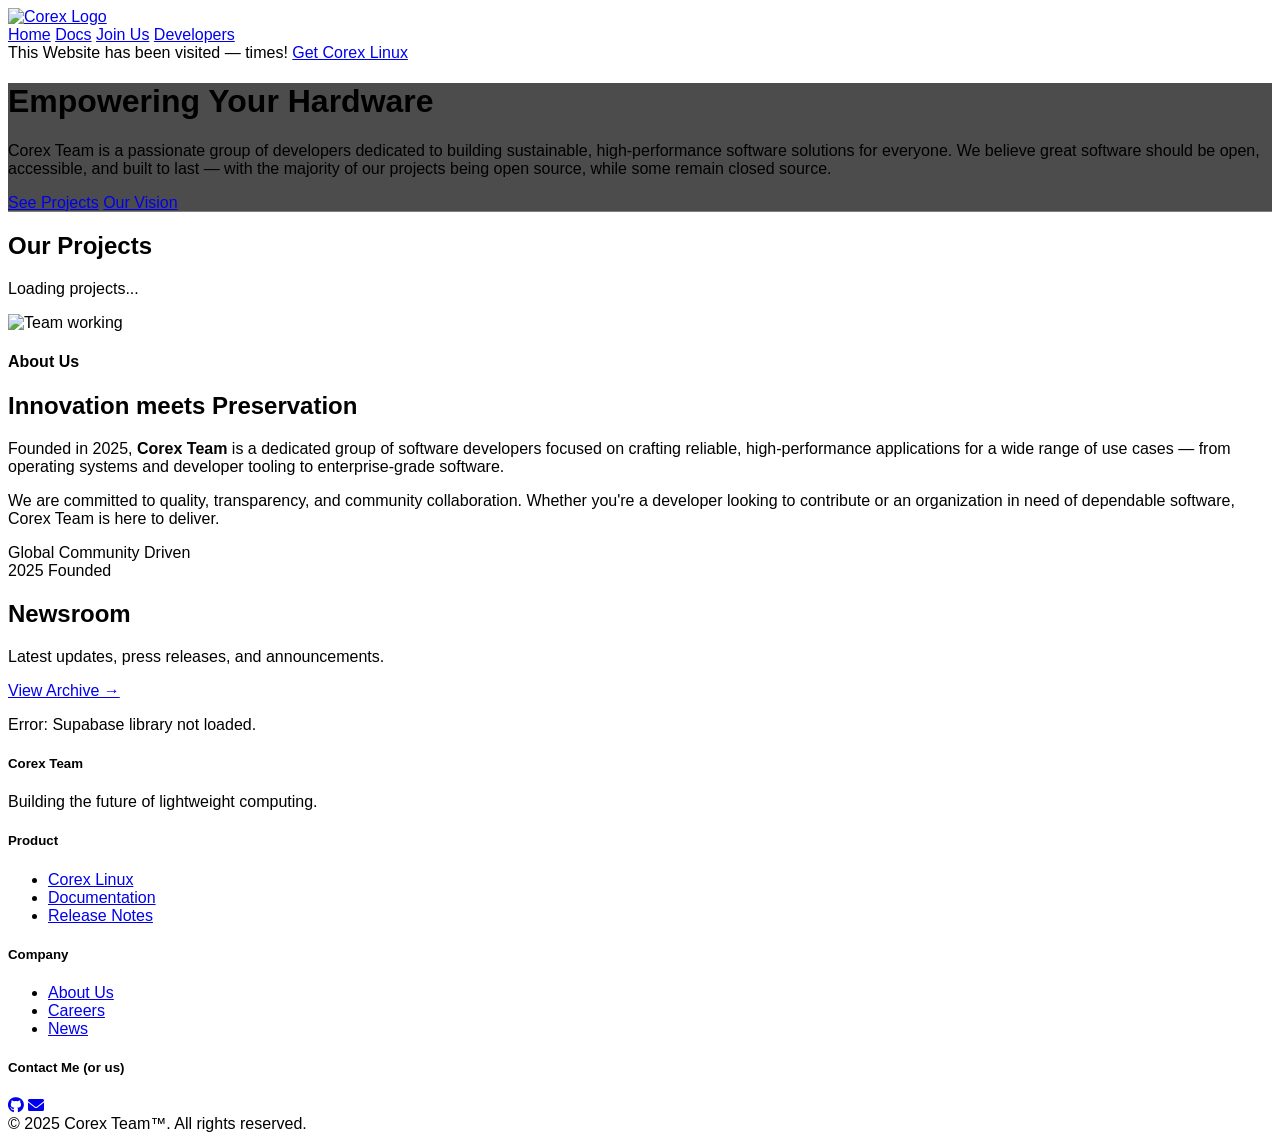
==== index.html @ 60e6c0a6 "API Key changed" ====
<!DOCTYPE html>
<html lang="en">
<head>
  <meta charset="UTF-8" />
  <meta name="viewport" content="width=device-width, initial-scale=1.0" />
  <title>Corex Team | Your IT Team</title>

  <!-- Tailwind CSS -->
  <script src="https://cdn.tailwindcss.com"></script>
  <!-- Supabase Client -->
  <script src="https://unpkg.com/@supabase/supabase-js@2"></script>
  <!-- Icons -->
  <link rel="stylesheet" href="https://cdnjs.cloudflare.com/ajax/libs/font-awesome/6.0.0/css/all.min.css" />

  <style>
    body { font-family: 'Segoe UI', Tahoma, Geneva, Verdana, sans-serif; }
    .hero-bg {
      background: linear-gradient(rgba(0, 0, 0, 0.7), rgba(0, 0, 0, 0.7)),
        url('https://images.unsplash.com/photo-1451187580459-43490279c0fa?q=80&w=2072&auto=format&fit=crop');
      background-size: cover;
      background-position: center;
    }
    .nav-link { position: relative; }
    .nav-link::after {
      content: '';
      position: absolute;
      width: 0;
      height: 2px;
      bottom: -5px;
      left: 0;
      background-color: #2563eb;
      transition: width 0.3s;
    }
    .nav-link:hover::after { width: 100%; }
  </style>
</head>

<body class="bg-white text-gray-800 flex flex-col min-h-screen">

  <!-- NAVIGATION BAR -->
  <nav class="bg-white shadow-sm sticky top-0 z-50">
    <div class="container mx-auto px-6 py-4 flex justify-between items-center">
      <a href="#" class="flex items-center gap-3">
        <img src="https://upload.wikimedia.org/wikipedia/commons/f/ff/Corex_Team.png" alt="Corex Logo" class="h-10">
      </a>

      <div class="hidden md:flex space-x-8 font-medium text-gray-600">      
        <a href="index.html" class="nav-link hover:text-blue-600">Home</a>
        <a href="documentation.html" class="nav-link hover:text-blue-600">Docs</a>
        <a href="careers.html" class="nav-link hover:text-blue-600">Join Us</a>
        <a href="developers.html" class="nav-link hover:text-blue-600">Developers</a>
      </div>

       This Website has been visited <span id="visitor-count" class="text-gray-900 font-semibold">—</span> times!
      <a href="https://github.com/The-Corex-Team/Corex-Linux"
         class="hidden md:block bg-blue-600 text-white px-5 py-2 rounded font-semibold hover:bg-blue-700 transition">
        Get Corex Linux
      </a>
    </div>
  </nav>

  <!-- HERO SECTION -->
  <header class="hero-bg h-[500px] flex items-center justify-center text-center text-white px-4">
    <div class="max-w-4xl">
      <h1 class="text-5xl md:text-6xl font-bold mb-6">Empowering Your Hardware</h1>
      <p class="text-xl md:text-2xl mb-8 text-gray-200">
        Corex Team is a passionate group of developers dedicated to building sustainable, high-performance software solutions for everyone.
        We believe great software should be open, accessible, and built to last — with the majority of our projects being open source,
        while some remain closed source.
      </p>
      <div class="flex justify-center gap-4">
        <a href="products.html" class="bg-blue-600 px-8 py-3 rounded text-lg font-bold hover:bg-blue-700 transition">See Projects</a>
        <a href="#about" class="bg-white text-gray-900 px-8 py-3 rounded text-lg font-bold hover:bg-gray-100 transition">Our Vision</a>
      </div>
    </div>
  </header>

  <!-- PROJECTS SECTION -->
  <section id="projects" class="py-20 bg-gray-50">
    <div class="container mx-auto px-6">
      <h2 class="text-3xl font-bold mb-12 text-center">Our Projects</h2>

      <div id="projects-feed" class="grid md:grid-cols-3 gap-8">
        <div class="col-span-3 text-center py-10">
          <div class="inline-block animate-spin rounded-full h-8 w-8 border-b-2 border-gray-900"></div>
          <p class="mt-2 text-gray-500">Loading projects...</p>
        </div>
      </div>
    </div>
  </section>

  <!-- ABOUT US SECTION -->
  <section id="about" class="py-20 bg-white">
    <div class="container mx-auto px-6 flex flex-col md:flex-row items-center gap-12">
      <div class="md:w-1/2">
        <img
          src="https://images.unsplash.com/photo-1522071820081-009f0129c71c?q=80&w=2070&auto=format&fit=crop"
          alt="Team working"
          class="rounded shadow-lg"
        >
      </div>
      <div class="md:w-1/2">
        <h4 class="text-blue-600 font-bold uppercase tracking-wide mb-2">About Us</h4>
        <h2 class="text-4xl font-bold mb-6 text-gray-900">Innovation meets Preservation</h2>
        <p class="text-lg text-gray-600 mb-4">
          Founded in 2025, <strong>Corex Team</strong> is a dedicated group of software developers focused on crafting reliable, high-performance applications for a wide range of use cases — from operating systems and developer tooling to enterprise-grade software.
        </p>
        <p class="text-lg text-gray-600 mb-6">
          We are committed to quality, transparency, and community collaboration. Whether you're a developer looking to contribute or an organization in need of dependable software, Corex Team is here to deliver.
        </p>
        <div class="flex gap-4">
          <div class="border-l-4 border-blue-600 pl-4">
            <span class="block text-2xl font-bold text-gray-900">Global</span>
            <span class="text-sm text-gray-500">Community Driven</span>
          </div>
          <div class="border-l-4 border-blue-600 pl-4">
            <span class="block text-2xl font-bold text-gray-900">2025</span>
            <span class="text-sm text-gray-500">Founded</span>
          </div>
        </div>
      </div>
    </div>
  </section>

  <!-- NEWSROOM -->
  <section id="news" class="py-20 bg-slate-100">
    <div class="container mx-auto px-6">
      <div class="flex justify-between items-end mb-12">
        <div>
          <h2 class="text-3xl font-bold text-gray-900">Newsroom</h2>
          <p class="text-gray-600 mt-2">Latest updates, press releases, and announcements.</p>
        </div>
        <a href="news.html" class="text-blue-600 font-semibold hidden md:block">View Archive &rarr;</a>
      </div>

      <div id="news-feed" class="grid md:grid-cols-2 lg:grid-cols-3 gap-8">
        <div class="col-span-3 text-center py-10">
          <div class="inline-block animate-spin rounded-full h-8 w-8 border-b-2 border-gray-900"></div>
          <p class="mt-2 text-gray-500">Loading press releases...</p>
        </div>
      </div>
    </div>
  </section>

  <!-- FOOTER -->
  <footer class="bg-gray-900 text-gray-300 py-12 mt-auto">
    <div class="container mx-auto px-6 grid md:grid-cols-4 gap-8">
      <div>
        <h5 class="text-white font-bold text-lg mb-4">Corex Team</h5>
        <p class="text-sm text-gray-400">Building the future of lightweight computing.</p>
      </div>
      <div>
        <h5 class="text-white font-bold mb-4">Product</h5>
        <ul class="space-y-2 text-sm">
          <li><a href="https://github.com/The-Corex-Team/Corex-Linux" class="hover:text-white">Corex Linux</a></li>
          <li><a href="documentation.html" class="hover:text-white">Documentation</a></li>
          <li><a href="https://github.com/The-Corex-Team/Corex-Linux/releases" class="hover:text-white">Release Notes</a></li>
        </ul>
      </div>
      <div>
        <h5 class="text-white font-bold mb-4">Company</h5>
        <ul class="space-y-2 text-sm">
          <li><a href="#about" class="hover:text-white">About Us</a></li>
          <li><a href="careers.html" class="hover:text-white">Careers</a></li>
          <li><a href="#news" class="hover:text-white">News</a></li>
        </ul>
      </div>
      <div>
        <h5 class="text-white font-bold mb-4">Contact Me (or us)</h5>
        <div class="flex space-x-4">
          <a href="https://github.com/The-Corex-Team/" class="hover:text-white text-xl"><i class="fa-brands fa-github"></i></a>
          <a href="mailto:general.support@corexteam.org" class="hover:text-white text-xl"><i class="fa-solid fa-envelope"></i></a>
        </div>
      </div>
    </div>
    <div class="container mx-auto px-6 mt-12 pt-8 border-t border-gray-800 text-sm text-center">
      &copy; 2025 Corex Team&trade;. All rights reserved.
    </div>
  </footer>

  <!-- JAVASCRIPT -->
  <script>
  const supabaseUrl = 'https://nmjihkyqwfrwvlntcuek.supabase.co'
  const supabaseKey = 'sb_publishable_bJ5fasAa3uZGEWYR3TpgJQ_up1J5aRv'

  if (typeof supabase === 'undefined') {
    const nf = document.getElementById('news-feed')
    if (nf) nf.innerHTML = '<p class="text-red-600 font-bold">Error: Supabase library not loaded.</p>'
  }

  const supabaseClient = supabase.createClient(supabaseUrl, supabaseKey)

  // ------------------------------
  // PROJECTS FETCH (local folders via projects.json)
  // ------------------------------
  async function fetchProjects() {
    const container = document.getElementById('projects-feed')
    if (!container) return

    let manifest
    try {
      const res = await fetch('projects.json', { cache: 'no-store' })
      if (!res.ok) throw new Error(`HTTP ${res.status}`)
      manifest = await res.json()
    } catch (err) {
      container.innerHTML = `<p class="text-red-600">Error loading projects: ${err.message}</p>`
      return
    }

    const projects = Array.isArray(manifest.projects) ? manifest.projects : []
    if (projects.length === 0) {
      container.innerHTML = '<p class="text-gray-500 italic col-span-3">No projects have been posted yet.</p>'
      return
    }

    // For each entry, try to pull the <title> from its folder's index.html.
    // Falls back to a formatted folder name if the fetch fails (CORS, missing file, etc.).
    // Render an icon: a URL/path to an image file → <img>; otherwise a Font Awesome class → <i>
    function renderIcon(rawIcon, alt) {
      const v = (rawIcon || '').trim()
      if (!v) {
        return `<div class="text-blue-600 text-4xl mb-4"><i class="fa-solid fa-diagram-project"></i></div>`
      }
      // Treat anything that looks like a file path / URL as an image.
      // This covers: ./foo.png, foo.png, /foo.png, https://.../foo.svg, data:..., etc.
      const isImagePath =
        v.startsWith('http') ||
        v.startsWith('/') ||
        v.startsWith('./') ||
        v.startsWith('../') ||
        /\.(png|jpe?g|gif|svg|webp|bmp|avif|ico|tiff?|heic|heif)(\?.*)?$/i.test(v)

      if (isImagePath) {
        return `<img src="${v}" alt="${alt}" class="w-12 h-12 object-contain mb-4" />`
      }
      return `<div class="text-blue-600 text-4xl mb-4"><i class="${v}"></i></div>`
    }

    const cards = await Promise.all(projects.map(async p => {
      let title = p.name || p.folder
      try {
        const res = await fetch(`${p.folder}/index.html`, { cache: 'no-store' })
        if (res.ok) {
          const html = await res.text()
          const m = html.match(/<title>([\s\S]*?)<\/title>/i)
          if (m && m[1]) title = m[1].trim()
        }
      } catch (_) { /* keep fallback title */ }

      // Strip trailing " | Corex Team" / " - Corex Team" suffixes for cleaner display
      title = title.replace(/\s*[\|\-–—]\s*Corex Team\s*$/i, '').trim() || p.folder

      const iconHtml = renderIcon(p.icon, title)
      const url = `${p.folder}/index.html`
      const description = p.description || ''

      return `
        <div class="bg-white p-8 rounded shadow hover:shadow-xl transition border-t-4 border-blue-600 flex flex-col h-full">
          ${iconHtml}
          <h3 class="text-2xl font-bold mb-3">${title}</h3>
          <p class="text-gray-600 mb-6 flex-grow">${description}</p>
          <a href="${url}" class="text-blue-600 font-semibold hover:underline">Download &rarr;</a>
        </div>
      `
    }))

    container.innerHTML = cards.join('')
  }

  // ------------------------------
  // NEWS FETCH
  // ------------------------------
  async function fetchNews() {
    const feedContainer = document.getElementById('news-feed')
    if (!feedContainer) return

    const { data, error } = await supabaseClient
      .from('news')
      .select('*')
      .order('created_at', { ascending: false })
      .limit(6)

    if (error) {
      feedContainer.innerHTML = `<p class="text-red-600">Error loading news: ${error.message}</p>`
      return
    }

    if (!data || data.length === 0) {
      feedContainer.innerHTML = '<p class="text-gray-500 italic">No news has been posted yet.</p>'
      return
    }

    feedContainer.innerHTML = ''

    data.forEach(post => {
      const date = new Date(post.created_at).toLocaleDateString('en-US', {
        year: 'numeric', month: 'long', day: 'numeric'
      })

      feedContainer.innerHTML += `
        <div class="bg-white p-6 rounded shadow hover:shadow-lg transition flex flex-col h-full border border-gray-100">
          <div class="text-xs font-bold text-blue-600 uppercase tracking-wide mb-2">News Update</div>
          <h3 class="text-xl font-bold text-gray-900 mb-3">${post.title}</h3>
          <p class="text-gray-600 mb-4 flex-grow line-clamp-3">${post.content}</p>
          <div class="flex justify-between items-center text-sm text-gray-400 border-t pt-4 mt-auto">
            <span>${date}</span>
            <span>${post.author || 'Corex Team'}</span>
          </div>
        </div>
      `
    })
  }

  // ------------------------------
  // VISITOR COUNTER
  // ------------------------------
  async function showCounterOnly() {
    const el = document.getElementById("visitor-count")
    if (!el) return
    const { data, error } = await supabaseClient.from("site_counter").select("visits").eq("id", 1).single()
    el.textContent = (error || !data) ? "—" : String(data.visits)
  }

  async function incrementAndShowVisitorCount() {
    const el = document.getElementById("visitor-count")
    if (!el) return

    const throttleKey = "corex_counter_throttle"
    const last = Number(sessionStorage.getItem(throttleKey) || 0)
    const now = Date.now()

    if (now - last < 10_000) { await showCounterOnly(); return }
    sessionStorage.setItem(throttleKey, String(now))

    const { data, error } = await supabaseClient.from("site_counter").select("visits").eq("id", 1).single()
    if (error || !data) { el.textContent = "—"; return }

    const next = Number(data.visits) + 1
    const { error: upErr } = await supabaseClient.from("site_counter").update({ visits: next, updated_at: new Date().toISOString() }).eq("id", 1)
    el.textContent = upErr ? String(data.visits) : String(next)
  }

  fetchProjects()
  fetchNews()
  incrementAndShowVisitorCount()
  </script>

</body>
</html>
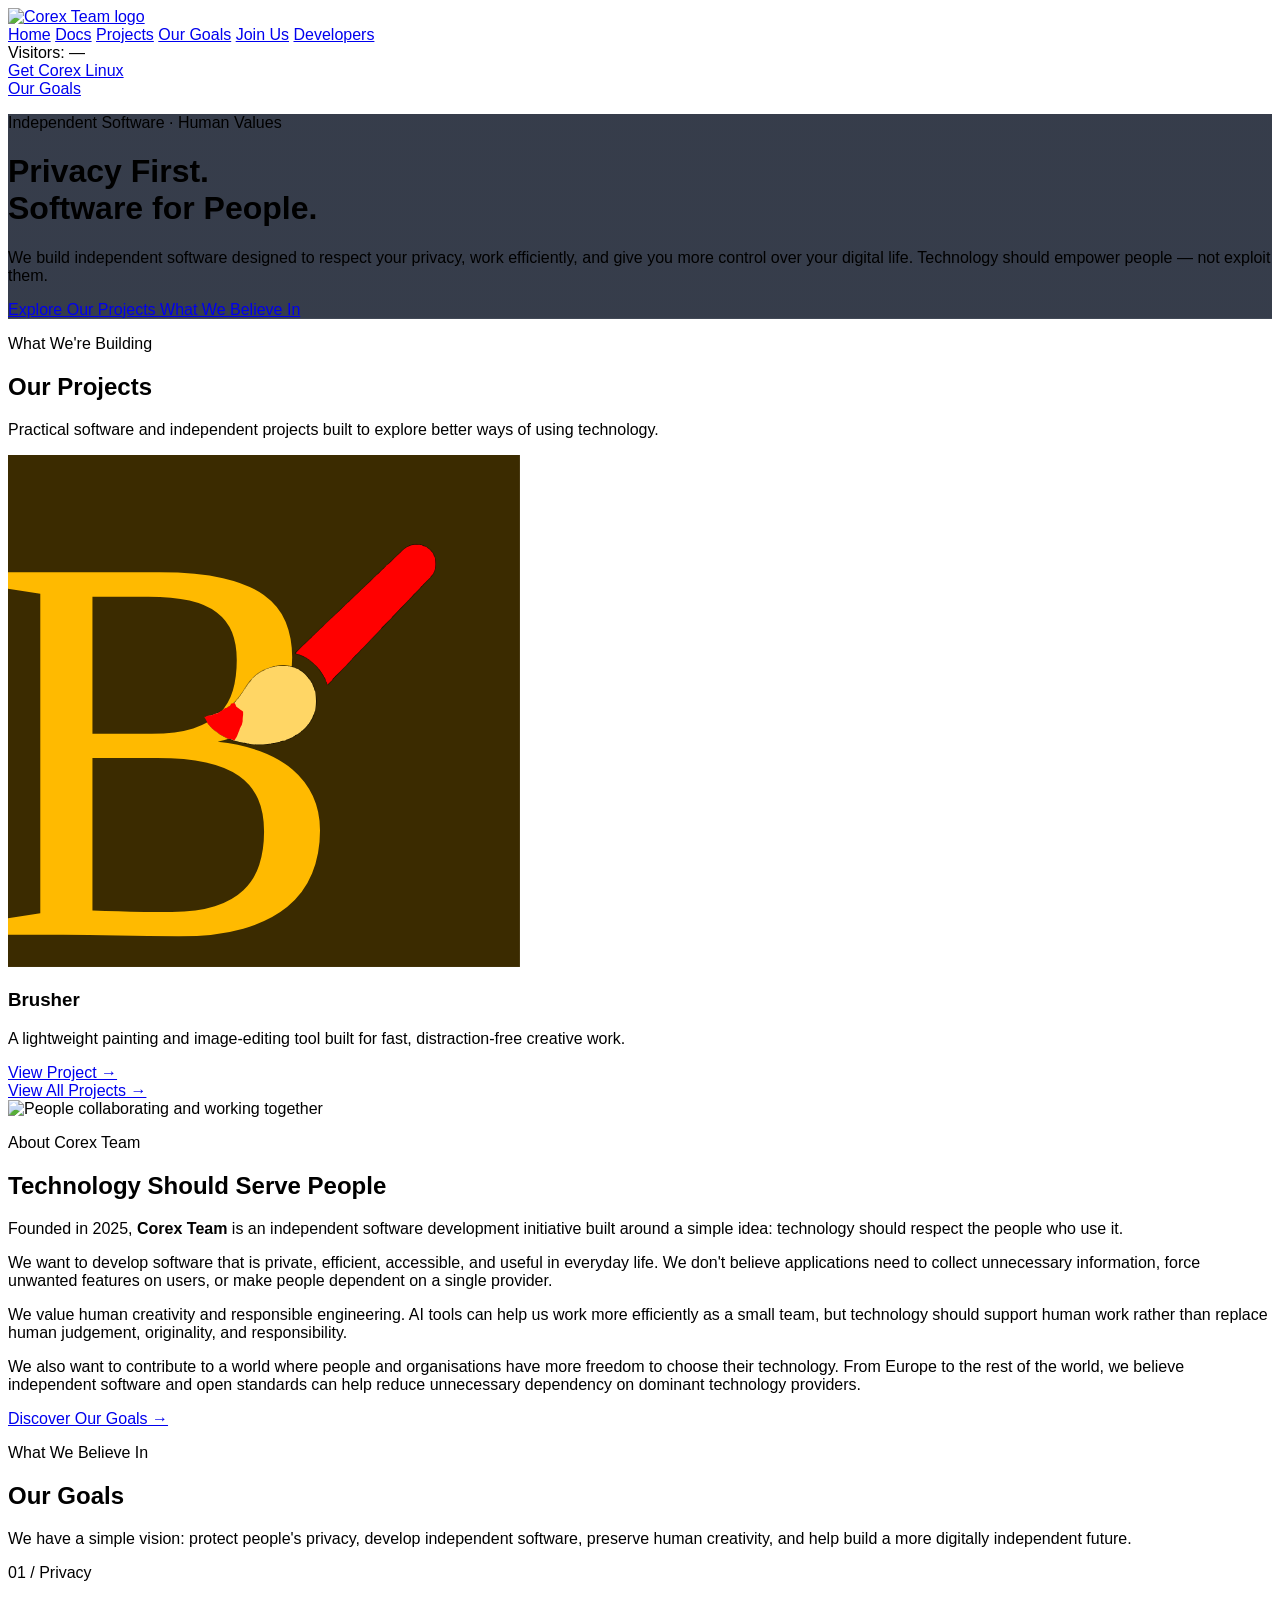
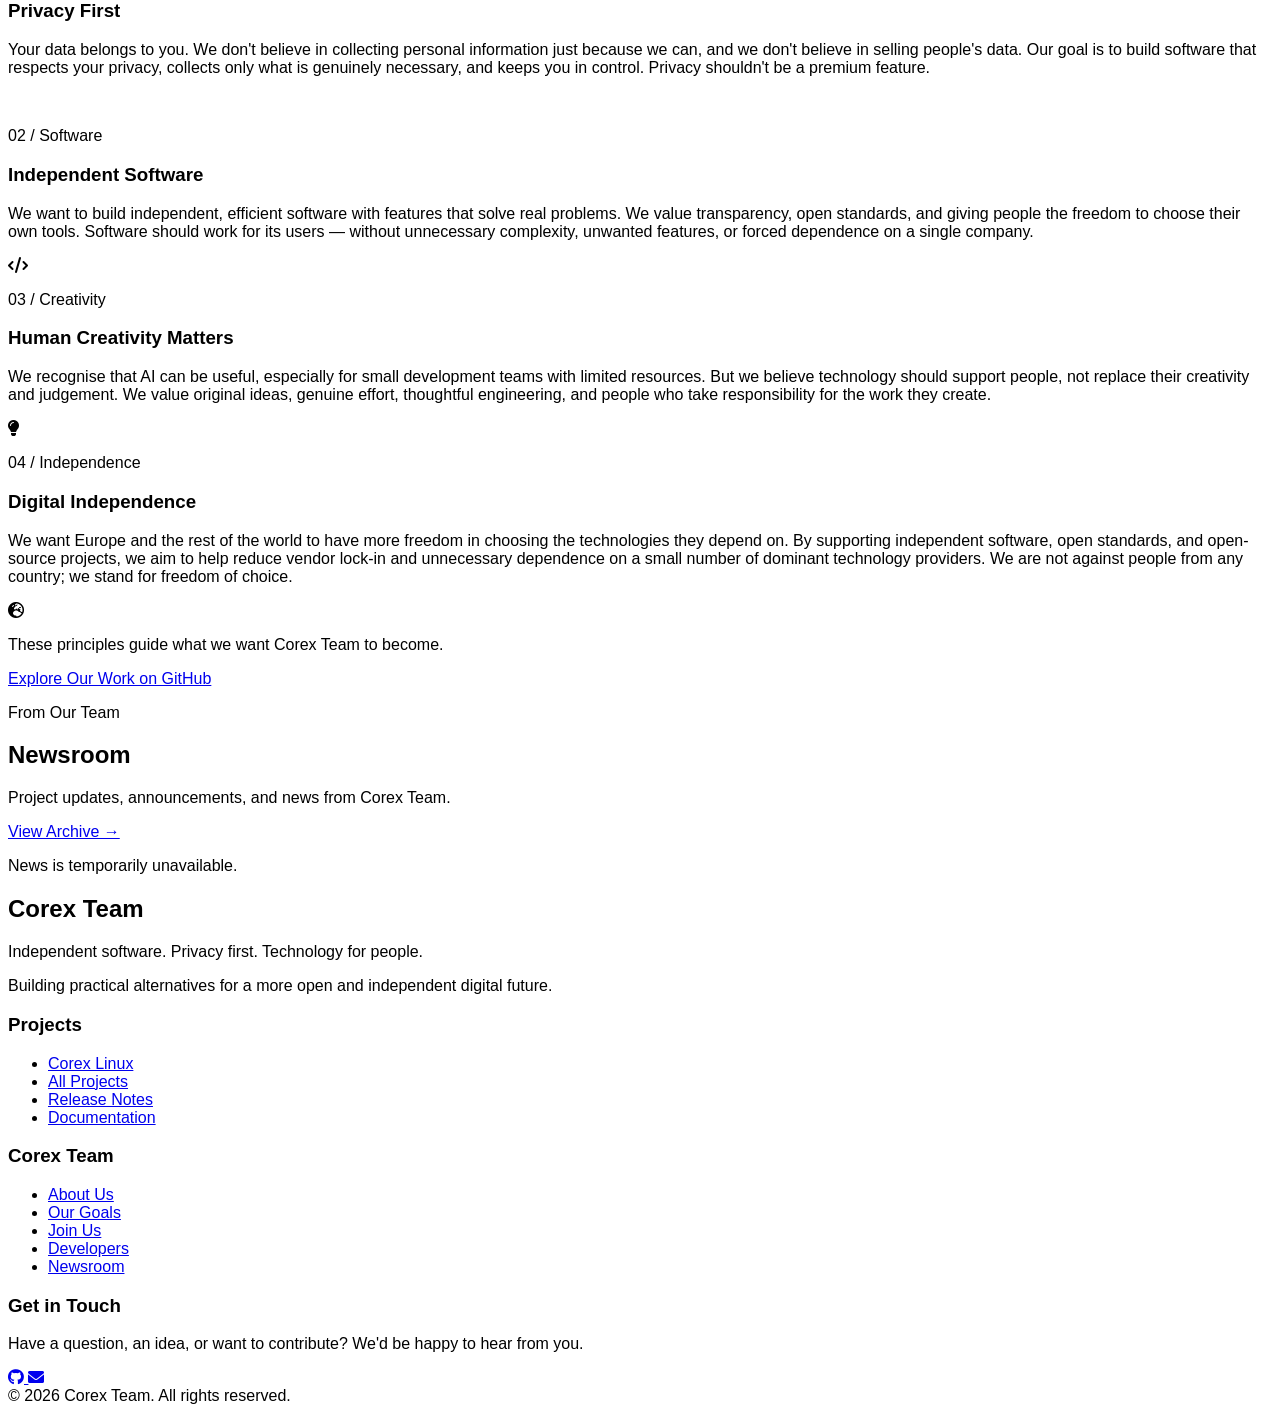
==== commit cab5cc4a: "Updating index.html cause otherwise looks weird" ====
--- a/index.html
+++ b/index.html
@@ -1,26 +1,44 @@
+
 <!DOCTYPE html>
 <html lang="en">
 <head>
-  <meta charset="UTF-8" />
-  <meta name="viewport" content="width=device-width, initial-scale=1.0" />
-  <title>Corex Team | Your IT Team</title>
+  <meta charset="UTF-8">
+  <meta name="viewport" content="width=device-width, initial-scale=1.0">
+  <meta name="theme-color" content="#ffffff">
+  <meta name="description" content="Corex Team builds independent, privacy-focused software that respects users, supports human creativity, and promotes digital freedom.">
+  <title>Corex Team | Privacy First. Software for People.</title>
 
   <!-- Tailwind CSS -->
   <script src="https://cdn.tailwindcss.com"></script>
+
   <!-- Supabase Client -->
   <script src="https://unpkg.com/@supabase/supabase-js@2"></script>
+
   <!-- Icons -->
-  <link rel="stylesheet" href="https://cdnjs.cloudflare.com/ajax/libs/font-awesome/6.0.0/css/all.min.css" />
+  <link rel="stylesheet" href="https://cdnjs.cloudflare.com/ajax/libs/font-awesome/6.0.0/css/all.min.css">
 
   <style>
-    body { font-family: 'Segoe UI', Tahoma, Geneva, Verdana, sans-serif; }
+    body {
+      font-family: 'Segoe UI', Tahoma, Geneva, Verdana, sans-serif;
+    }
+
+    html {
+      scroll-behavior: smooth;
+      scroll-padding-top: 90px;
+    }
+
     .hero-bg {
-      background: linear-gradient(rgba(0, 0, 0, 0.7), rgba(0, 0, 0, 0.7)),
+      background:
+        linear-gradient(rgba(10, 18, 35, 0.82), rgba(10, 18, 35, 0.82)),
         url('https://images.unsplash.com/photo-1451187580459-43490279c0fa?q=80&w=2072&auto=format&fit=crop');
       background-size: cover;
       background-position: center;
     }
-    .nav-link { position: relative; }
+
+    .nav-link {
+      position: relative;
+    }
+
     .nav-link::after {
       content: '';
       position: absolute;
@@ -31,318 +49,914 @@
       background-color: #2563eb;
       transition: width 0.3s;
     }
-    .nav-link:hover::after { width: 100%; }
+
+    .nav-link:hover::after,
+    .nav-link:focus-visible::after {
+      width: 100%;
+    }
+
+    .goal-card {
+      transition: transform 0.2s ease, box-shadow 0.2s ease;
+    }
+
+    .goal-card:hover {
+      transform: translateY(-3px);
+      box-shadow: 0 12px 30px rgba(15, 23, 42, 0.08);
+    }
+
+    @media (prefers-reduced-motion: reduce) {
+      html {
+        scroll-behavior: auto;
+      }
+
+      *,
+      *::before,
+      *::after {
+        transition-duration: 0.01ms !important;
+        animation-duration: 0.01ms !important;
+      }
+    }
   </style>
 </head>
 
 <body class="bg-white text-gray-800 flex flex-col min-h-screen">
 
-  <!-- NAVIGATION BAR -->
+  <!-- NAVIGATION -->
   <nav class="bg-white shadow-sm sticky top-0 z-50">
-    <div class="container mx-auto px-6 py-4 flex justify-between items-center">
-      <a href="#" class="flex items-center gap-3">
-        <img src="https://upload.wikimedia.org/wikipedia/commons/f/ff/Corex_Team.png" alt="Corex Logo" class="h-10">
+    <div class="container mx-auto px-6 py-4 flex justify-between items-center gap-6">
+
+      <a href="index.html" class="flex items-center gap-3 shrink-0"
+         aria-label="Corex Team home">
+        <img
+          src="https://upload.wikimedia.org/wikipedia/commons/f/ff/Corex_Team.png"
+          alt="Corex Team logo"
+          class="h-10 w-auto"
+        >
       </a>
 
-      <div class="hidden md:flex space-x-8 font-medium text-gray-600">      
+      <div class="hidden lg:flex items-center space-x-7 font-medium text-gray-600">
         <a href="index.html" class="nav-link hover:text-blue-600">Home</a>
         <a href="documentation.html" class="nav-link hover:text-blue-600">Docs</a>
+        <a href="products.html" class="nav-link hover:text-blue-600">Projects</a>
+        <a href="#goals" class="nav-link hover:text-blue-600">Our Goals</a>
         <a href="careers.html" class="nav-link hover:text-blue-600">Join Us</a>
         <a href="developers.html" class="nav-link hover:text-blue-600">Developers</a>
       </div>
 
-       This Website has been visited <span id="visitor-count" class="text-gray-900 font-semibold">—</span> times!
-      <a href="https://github.com/The-Corex-Team/Corex-Linux"
-         class="hidden md:block bg-blue-600 text-white px-5 py-2 rounded font-semibold hover:bg-blue-700 transition">
-        Get Corex Linux
+      <div class="hidden md:flex items-center gap-5">
+        <div class="text-sm text-gray-500 whitespace-nowrap">
+          Visitors:
+          <span id="visitor-count" class="text-gray-900 font-semibold">—</span>
+        </div>
+
+        <a
+          href="https://github.com/The-Corex-Team/Corex-Linux"
+          class="bg-blue-600 text-white px-5 py-2 rounded font-semibold hover:bg-blue-700 transition whitespace-nowrap"
+        >
+          Get Corex Linux
+        </a>
+      </div>
+
+      <a href="#goals"
+         class="md:hidden text-blue-600 font-semibold whitespace-nowrap">
+        Our Goals
       </a>
+
     </div>
   </nav>
 
-  <!-- HERO SECTION -->
-  <header class="hero-bg h-[500px] flex items-center justify-center text-center text-white px-4">
-    <div class="max-w-4xl">
-      <h1 class="text-5xl md:text-6xl font-bold mb-6">Empowering Your Hardware</h1>
-      <p class="text-xl md:text-2xl mb-8 text-gray-200">
-        Corex Team is a passionate group of developers dedicated to building sustainable, high-performance software solutions for everyone.
-        We believe great software should be open, accessible, and built to last — with the majority of our projects being open source,
-        while some remain closed source.
-      </p>
-      <div class="flex justify-center gap-4">
-        <a href="products.html" class="bg-blue-600 px-8 py-3 rounded text-lg font-bold hover:bg-blue-700 transition">See Projects</a>
-        <a href="#about" class="bg-white text-gray-900 px-8 py-3 rounded text-lg font-bold hover:bg-gray-100 transition">Our Vision</a>
+  <main>
+
+    <!-- HERO -->
+    <header class="hero-bg min-h-[500px] flex items-center justify-center text-center text-white px-6 py-20">
+      <div class="max-w-4xl">
+
+        <p class="uppercase tracking-[0.25em] text-blue-300 font-bold text-sm mb-5">
+          Independent Software · Human Values
+        </p>
+
+        <h1 class="text-4xl md:text-6xl font-bold mb-6 leading-tight">
+          Privacy First.<br>
+          Software for People.
+        </h1>
+
+        <p class="text-lg md:text-2xl mb-8 text-gray-200 leading-relaxed max-w-3xl mx-auto">
+          We build independent software designed to respect your privacy,
+          work efficiently, and give you more control over your digital life.
+          Technology should empower people — not exploit them.
+        </p>
+
+        <div class="flex flex-wrap justify-center gap-4">
+          <a
+            href="products.html"
+            class="bg-blue-600 px-8 py-3 rounded text-lg font-bold hover:bg-blue-700 transition"
+          >
+            Explore Our Projects
+          </a>
+
+          <a
+            href="#goals"
+            class="bg-white text-gray-900 px-8 py-3 rounded text-lg font-bold hover:bg-gray-100 transition"
+          >
+            What We Believe In
+          </a>
+        </div>
+
       </div>
-    </div>
-  </header>
-
-  <!-- PROJECTS SECTION -->
-  <section id="projects" class="py-20 bg-gray-50">
-    <div class="container mx-auto px-6">
-      <h2 class="text-3xl font-bold mb-12 text-center">Our Projects</h2>
-
-      <div id="projects-feed" class="grid md:grid-cols-3 gap-8">
-        <div class="col-span-3 text-center py-10">
-          <div class="inline-block animate-spin rounded-full h-8 w-8 border-b-2 border-gray-900"></div>
-          <p class="mt-2 text-gray-500">Loading projects...</p>
-        </div>
+    </header>
+
+    <!-- OUR PROJECTS -->
+    <section id="projects" class="py-20 bg-gray-50">
+      <div class="container mx-auto px-6">
+
+        <div class="text-center mb-12">
+          <p class="text-blue-600 font-bold uppercase tracking-widest mb-3">
+            What We're Building
+          </p>
+
+          <h2 class="text-3xl md:text-4xl font-bold text-gray-900">
+            Our Projects
+          </h2>
+
+          <p class="text-gray-600 mt-4 max-w-2xl mx-auto">
+            Practical software and independent projects built to explore
+            better ways of using technology.
+          </p>
+        </div>
+
+        <div id="projects-feed" class="grid md:grid-cols-2 lg:grid-cols-3 gap-8">
+          <div class="md:col-span-2 lg:col-span-3 text-center py-10">
+            <div class="inline-block animate-spin rounded-full h-8 w-8 border-b-2 border-gray-900"
+                 aria-hidden="true"></div>
+            <p class="mt-2 text-gray-500">Loading projects...</p>
+          </div>
+        </div>
+
+        <div class="text-center mt-10">
+          <a href="products.html"
+             class="inline-block text-blue-600 font-semibold hover:underline">
+            View All Projects &rarr;
+          </a>
+        </div>
+
       </div>
-    </div>
-  </section>
-
-  <!-- ABOUT US SECTION -->
-  <section id="about" class="py-20 bg-white">
-    <div class="container mx-auto px-6 flex flex-col md:flex-row items-center gap-12">
-      <div class="md:w-1/2">
-        <img
-          src="https://images.unsplash.com/photo-1522071820081-009f0129c71c?q=80&w=2070&auto=format&fit=crop"
-          alt="Team working"
-          class="rounded shadow-lg"
-        >
+    </section>
+
+    <!-- ABOUT US -->
+    <section id="about" class="py-20 bg-white">
+      <div class="container mx-auto px-6 flex flex-col md:flex-row items-center gap-12">
+
+        <div class="md:w-1/2">
+          <img
+            src="https://images.unsplash.com/photo-1522071820081-009f0129c71c?q=80&w=2070&auto=format&fit=crop"
+            alt="People collaborating and working together"
+            loading="lazy"
+            class="rounded-xl shadow-lg w-full object-cover"
+          >
+        </div>
+
+        <div class="md:w-1/2">
+
+          <p class="text-blue-600 font-bold uppercase tracking-wide mb-3">
+            About Corex Team
+          </p>
+
+          <h2 class="text-3xl md:text-4xl font-bold mb-6 text-gray-900">
+            Technology Should Serve People
+          </h2>
+
+          <p class="text-lg text-gray-600 mb-4 leading-relaxed">
+            Founded in 2025, <strong>Corex Team</strong> is an independent
+            software development initiative built around a simple idea:
+            technology should respect the people who use it.
+          </p>
+
+          <p class="text-lg text-gray-600 mb-4 leading-relaxed">
+            We want to develop software that is private, efficient, accessible,
+            and useful in everyday life. We don't believe applications need
+            to collect unnecessary information, force unwanted features on
+            users, or make people dependent on a single provider.
+          </p>
+
+          <p class="text-lg text-gray-600 mb-4 leading-relaxed">
+            We value human creativity and responsible engineering.
+            AI tools can help us work more efficiently as a small team,
+            but technology should support human work rather than replace
+            human judgement, originality, and responsibility.
+          </p>
+
+          <p class="text-lg text-gray-600 mb-6 leading-relaxed">
+            We also want to contribute to a world where people and
+            organisations have more freedom to choose their technology.
+            From Europe to the rest of the world, we believe independent
+            software and open standards can help reduce unnecessary
+            dependency on dominant technology providers.
+          </p>
+
+          <a
+            href="#goals"
+            class="inline-block bg-blue-600 text-white px-6 py-3 rounded font-semibold hover:bg-blue-700 transition"
+          >
+            Discover Our Goals &rarr;
+          </a>
+
+        </div>
       </div>
-      <div class="md:w-1/2">
-        <h4 class="text-blue-600 font-bold uppercase tracking-wide mb-2">About Us</h4>
-        <h2 class="text-4xl font-bold mb-6 text-gray-900">Innovation meets Preservation</h2>
-        <p class="text-lg text-gray-600 mb-4">
-          Founded in 2025, <strong>Corex Team</strong> is a dedicated group of software developers focused on crafting reliable, high-performance applications for a wide range of use cases — from operating systems and developer tooling to enterprise-grade software.
-        </p>
-        <p class="text-lg text-gray-600 mb-6">
-          We are committed to quality, transparency, and community collaboration. Whether you're a developer looking to contribute or an organization in need of dependable software, Corex Team is here to deliver.
-        </p>
-        <div class="flex gap-4">
-          <div class="border-l-4 border-blue-600 pl-4">
-            <span class="block text-2xl font-bold text-gray-900">Global</span>
-            <span class="text-sm text-gray-500">Community Driven</span>
+    </section>
+
+    <!-- OUR GOALS -->
+    <section id="goals" class="py-20 bg-white">
+      <div class="container mx-auto px-6 max-w-6xl">
+
+        <div class="text-center mb-14">
+          <p class="text-blue-600 font-bold uppercase tracking-widest mb-3">
+            What We Believe In
+          </p>
+
+          <h2 class="text-3xl md:text-4xl font-bold text-gray-900 mb-5">
+            Our Goals
+          </h2>
+
+          <p class="text-lg text-gray-600 max-w-2xl mx-auto leading-relaxed">
+            We have a simple vision: protect people's privacy, develop
+            independent software, preserve human creativity, and help
+            build a more digitally independent future.
+          </p>
+        </div>
+
+        <div class="space-y-6">
+
+          <!-- GOAL 1: PRIVACY -->
+          <article class="goal-card bg-slate-100 rounded-2xl p-8 md:p-12
+                          flex flex-row items-center justify-between gap-6 md:gap-10
+                          min-h-64">
+
+            <div class="flex-1">
+              <p class="text-sm font-bold uppercase tracking-widest text-blue-600">
+                01 / Privacy
+              </p>
+
+              <h3 class="text-2xl md:text-3xl font-bold text-gray-900 mt-3 mb-4">
+                Privacy First
+              </h3>
+
+              <p class="text-gray-700 text-base md:text-lg leading-relaxed max-w-2xl">
+                Your data belongs to you. We don't believe in collecting
+                personal information just because we can, and we don't
+                believe in selling people's data. Our goal is to build
+                software that respects your privacy, collects only what
+                is genuinely necessary, and keeps you in control.
+                Privacy shouldn't be a premium feature.
+              </p>
+            </div>
+
+            <div class="shrink-0 flex items-center justify-center
+                        w-14 h-14 md:w-32 md:h-32"
+                 aria-hidden="true">
+              <i class="fa-solid fa-shield-halved text-5xl md:text-8xl text-blue-600"></i>
+            </div>
+
+          </article>
+
+          <!-- GOAL 2: SOFTWARE -->
+          <article class="goal-card bg-blue-50 rounded-2xl p-8 md:p-12
+                          flex flex-row items-center justify-between gap-6 md:gap-10
+                          min-h-64">
+
+            <div class="flex-1">
+              <p class="text-sm font-bold uppercase tracking-widest text-blue-700">
+                02 / Software
+              </p>
+
+              <h3 class="text-2xl md:text-3xl font-bold text-gray-900 mt-3 mb-4">
+                Independent Software
+              </h3>
+
+              <p class="text-gray-700 text-base md:text-lg leading-relaxed max-w-2xl">
+                We want to build independent, efficient software with
+                features that solve real problems. We value transparency,
+                open standards, and giving people the freedom to choose
+                their own tools. Software should work for its users —
+                without unnecessary complexity, unwanted features, or
+                forced dependence on a single company.
+              </p>
+            </div>
+
+            <div class="shrink-0 flex items-center justify-center
+                        w-14 h-14 md:w-32 md:h-32"
+                 aria-hidden="true">
+              <i class="fa-solid fa-code text-5xl md:text-8xl text-blue-700"></i>
+            </div>
+
+          </article>
+
+          <!-- GOAL 3: HUMAN CREATIVITY -->
+          <article class="goal-card bg-amber-50 rounded-2xl p-8 md:p-12
+                          flex flex-row items-center justify-between gap-6 md:gap-10
+                          min-h-64">
+
+            <div class="flex-1">
+              <p class="text-sm font-bold uppercase tracking-widest text-amber-700">
+                03 / Creativity
+              </p>
+
+              <h3 class="text-2xl md:text-3xl font-bold text-gray-900 mt-3 mb-4">
+                Human Creativity Matters
+              </h3>
+
+              <p class="text-gray-700 text-base md:text-lg leading-relaxed max-w-2xl">
+                We recognise that AI can be useful, especially for small
+                development teams with limited resources. But we believe
+                technology should support people, not replace their
+                creativity and judgement. We value original ideas,
+                genuine effort, thoughtful engineering, and people who
+                take responsibility for the work they create.
+              </p>
+            </div>
+
+            <div class="shrink-0 flex items-center justify-center
+                        w-14 h-14 md:w-32 md:h-32"
+                 aria-hidden="true">
+              <i class="fa-solid fa-lightbulb text-5xl md:text-8xl text-amber-700"></i>
+            </div>
+
+          </article>
+
+          <!-- GOAL 4: DIGITAL INDEPENDENCE -->
+          <article class="goal-card bg-emerald-50 rounded-2xl p-8 md:p-12
+                          flex flex-row items-center justify-between gap-6 md:gap-10
+                          min-h-64">
+
+            <div class="flex-1">
+              <p class="text-sm font-bold uppercase tracking-widest text-emerald-700">
+                04 / Independence
+              </p>
+
+              <h3 class="text-2xl md:text-3xl font-bold text-gray-900 mt-3 mb-4">
+                Digital Independence
+              </h3>
+
+              <p class="text-gray-700 text-base md:text-lg leading-relaxed max-w-2xl">
+                We want Europe and the rest of the world to have more
+                freedom in choosing the technologies they depend on.
+                By supporting independent software, open standards,
+                and open-source projects, we aim to help reduce vendor
+                lock-in and unnecessary dependence on a small number
+                of dominant technology providers. We are not against
+                people from any country; we stand for freedom of choice.
+              </p>
+            </div>
+
+            <div class="shrink-0 flex items-center justify-center
+                        w-14 h-14 md:w-32 md:h-32"
+                 aria-hidden="true">
+              <i class="fa-solid fa-earth-europe text-5xl md:text-8xl text-emerald-700"></i>
+            </div>
+
+          </article>
+
+        </div>
+
+        <div class="text-center mt-12">
+          <p class="text-gray-600 text-lg mb-5">
+            These principles guide what we want Corex Team to become.
+          </p>
+
+          <a
+            href="https://github.com/The-Corex-Team/"
+            class="inline-block bg-gray-900 text-white px-7 py-3 rounded-lg font-semibold hover:bg-gray-800 transition"
+          >
+            Explore Our Work on GitHub
+          </a>
+        </div>
+
+      </div>
+    </section>
+
+    <!-- NEWSROOM -->
+    <section id="news" class="py-20 bg-slate-100">
+      <div class="container mx-auto px-6">
+
+        <div class="flex flex-col sm:flex-row justify-between sm:items-end gap-4 mb-12">
+          <div>
+            <p class="text-blue-600 font-bold uppercase tracking-widest mb-3">
+              From Our Team
+            </p>
+
+            <h2 class="text-3xl md:text-4xl font-bold text-gray-900">
+              Newsroom
+            </h2>
+
+            <p class="text-gray-600 mt-3">
+              Project updates, announcements, and news from Corex Team.
+            </p>
           </div>
-          <div class="border-l-4 border-blue-600 pl-4">
-            <span class="block text-2xl font-bold text-gray-900">2025</span>
-            <span class="text-sm text-gray-500">Founded</span>
+
+          <a href="news.html"
+             class="text-blue-600 font-semibold hover:underline">
+            View Archive &rarr;
+          </a>
+        </div>
+
+        <div id="news-feed" class="grid md:grid-cols-2 lg:grid-cols-3 gap-8">
+          <div class="md:col-span-2 lg:col-span-3 text-center py-10">
+            <div class="inline-block animate-spin rounded-full h-8 w-8 border-b-2 border-gray-900"
+                 aria-hidden="true"></div>
+            <p class="mt-2 text-gray-500">Loading news...</p>
           </div>
         </div>
+
       </div>
-    </div>
-  </section>
-
-  <!-- NEWSROOM -->
-  <section id="news" class="py-20 bg-slate-100">
-    <div class="container mx-auto px-6">
-      <div class="flex justify-between items-end mb-12">
-        <div>
-          <h2 class="text-3xl font-bold text-gray-900">Newsroom</h2>
-          <p class="text-gray-600 mt-2">Latest updates, press releases, and announcements.</p>
-        </div>
-        <a href="news.html" class="text-blue-600 font-semibold hidden md:block">View Archive &rarr;</a>
-      </div>
-
-      <div id="news-feed" class="grid md:grid-cols-2 lg:grid-cols-3 gap-8">
-        <div class="col-span-3 text-center py-10">
-          <div class="inline-block animate-spin rounded-full h-8 w-8 border-b-2 border-gray-900"></div>
-          <p class="mt-2 text-gray-500">Loading press releases...</p>
-        </div>
-      </div>
-    </div>
-  </section>
+    </section>
+
+  </main>
 
   <!-- FOOTER -->
   <footer class="bg-gray-900 text-gray-300 py-12 mt-auto">
-    <div class="container mx-auto px-6 grid md:grid-cols-4 gap-8">
-      <div>
-        <h5 class="text-white font-bold text-lg mb-4">Corex Team</h5>
-        <p class="text-sm text-gray-400">Building the future of lightweight computing.</p>
+    <div class="container mx-auto px-6">
+
+      <div class="grid sm:grid-cols-2 lg:grid-cols-4 gap-10">
+
+        <div>
+          <h2 class="text-white font-bold text-lg mb-4">Corex Team</h2>
+
+          <p class="text-sm text-gray-400 leading-relaxed mb-4">
+            Independent software. Privacy first. Technology for people.
+          </p>
+
+          <p class="text-sm text-gray-500 leading-relaxed">
+            Building practical alternatives for a more open and
+            independent digital future.
+          </p>
+        </div>
+
+        <div>
+          <h3 class="text-white font-bold mb-4">Projects</h3>
+
+          <ul class="space-y-3 text-sm">
+            <li>
+              <a href="https://github.com/The-Corex-Team/Corex-Linux"
+                 class="hover:text-white transition">
+                Corex Linux
+              </a>
+            </li>
+
+            <li>
+              <a href="products.html" class="hover:text-white transition">
+                All Projects
+              </a>
+            </li>
+
+            <li>
+              <a href="https://github.com/The-Corex-Team/Corex-Linux/releases"
+                 class="hover:text-white transition">
+                Release Notes
+              </a>
+            </li>
+
+            <li>
+              <a href="documentation.html" class="hover:text-white transition">
+                Documentation
+              </a>
+            </li>
+          </ul>
+        </div>
+
+        <div>
+          <h3 class="text-white font-bold mb-4">Corex Team</h3>
+
+          <ul class="space-y-3 text-sm">
+            <li>
+              <a href="#about" class="hover:text-white transition">
+                About Us
+              </a>
+            </li>
+
+            <li>
+              <a href="#goals" class="hover:text-white transition">
+                Our Goals
+              </a>
+            </li>
+
+            <li>
+              <a href="careers.html" class="hover:text-white transition">
+                Join Us
+              </a>
+            </li>
+
+            <li>
+              <a href="developers.html" class="hover:text-white transition">
+                Developers
+              </a>
+            </li>
+
+            <li>
+              <a href="#news" class="hover:text-white transition">
+                Newsroom
+              </a>
+            </li>
+          </ul>
+        </div>
+
+        <div>
+          <h3 class="text-white font-bold mb-4">Get in Touch</h3>
+
+          <p class="text-sm text-gray-400 mb-4">
+            Have a question, an idea, or want to contribute?
+            We'd be happy to hear from you.
+          </p>
+
+          <div class="flex items-center gap-5">
+            <a
+              href="https://github.com/The-Corex-Team/"
+              aria-label="Corex Team on GitHub"
+              class="hover:text-white text-2xl transition"
+            >
+              <i class="fa-brands fa-github" aria-hidden="true"></i>
+            </a>
+
+            <a
+              href="mailto:general.support@corexteam.org"
+              aria-label="Email Corex Team"
+              class="hover:text-white text-2xl transition"
+            >
+              <i class="fa-solid fa-envelope" aria-hidden="true"></i>
+            </a>
+          </div>
+        </div>
+
       </div>
-      <div>
-        <h5 class="text-white font-bold mb-4">Product</h5>
-        <ul class="space-y-2 text-sm">
-          <li><a href="https://github.com/The-Corex-Team/Corex-Linux" class="hover:text-white">Corex Linux</a></li>
-          <li><a href="documentation.html" class="hover:text-white">Documentation</a></li>
-          <li><a href="https://github.com/The-Corex-Team/Corex-Linux/releases" class="hover:text-white">Release Notes</a></li>
-        </ul>
+
+      <div class="mt-12 pt-8 border-t border-gray-800 text-sm text-center text-gray-500">
+        &copy; 2026 Corex Team. All rights reserved.
       </div>
-      <div>
-        <h5 class="text-white font-bold mb-4">Company</h5>
-        <ul class="space-y-2 text-sm">
-          <li><a href="#about" class="hover:text-white">About Us</a></li>
-          <li><a href="careers.html" class="hover:text-white">Careers</a></li>
-          <li><a href="#news" class="hover:text-white">News</a></li>
-        </ul>
-      </div>
-      <div>
-        <h5 class="text-white font-bold mb-4">Contact Me (or us)</h5>
-        <div class="flex space-x-4">
-          <a href="https://github.com/The-Corex-Team/" class="hover:text-white text-xl"><i class="fa-brands fa-github"></i></a>
-          <a href="mailto:general.support@corexteam.org" class="hover:text-white text-xl"><i class="fa-solid fa-envelope"></i></a>
-        </div>
-      </div>
-    </div>
-    <div class="container mx-auto px-6 mt-12 pt-8 border-t border-gray-800 text-sm text-center">
-      &copy; 2025 Corex Team&trade;. All rights reserved.
+
     </div>
   </footer>
 
   <!-- JAVASCRIPT -->
   <script>
-  const supabaseUrl = 'https://nmjihkyqwfrwvlntcuek.supabase.co'
-  const supabaseKey = 'sb_publishable_bJ5fasAa3uZGEWYR3TpgJQ_up1J5aRv'
-
-  if (typeof supabase === 'undefined') {
-    const nf = document.getElementById('news-feed')
-    if (nf) nf.innerHTML = '<p class="text-red-600 font-bold">Error: Supabase library not loaded.</p>'
-  }
-
-  const supabaseClient = supabase.createClient(supabaseUrl, supabaseKey)
-
-  // ------------------------------
-  // PROJECTS FETCH (local folders via projects.json)
-  // ------------------------------
-  async function fetchProjects() {
-    const container = document.getElementById('projects-feed')
-    if (!container) return
-
-    let manifest
-    try {
-      const res = await fetch('projects.json', { cache: 'no-store' })
-      if (!res.ok) throw new Error(`HTTP ${res.status}`)
-      manifest = await res.json()
-    } catch (err) {
-      container.innerHTML = `<p class="text-red-600">Error loading projects: ${err.message}</p>`
-      return
-    }
-
-    const projects = Array.isArray(manifest.projects) ? manifest.projects : []
-    if (projects.length === 0) {
-      container.innerHTML = '<p class="text-gray-500 italic col-span-3">No projects have been posted yet.</p>'
-      return
-    }
-
-    // For each entry, try to pull the <title> from its folder's index.html.
-    // Falls back to a formatted folder name if the fetch fails (CORS, missing file, etc.).
-    // Render an icon: a URL/path to an image file → <img>; otherwise a Font Awesome class → <i>
-    function renderIcon(rawIcon, alt) {
-      const v = (rawIcon || '').trim()
-      if (!v) {
-        return `<div class="text-blue-600 text-4xl mb-4"><i class="fa-solid fa-diagram-project"></i></div>`
+    // -----------------------------------------
+    // SUPABASE CONFIGURATION
+    // -----------------------------------------
+    const supabaseUrl = 'https://nmjihkyqwfrwvlntcuek.supabase.co';
+    const supabaseKey = 'sb_publishable_bJ5fasAa3uZGEWYR3TpgJQ_up1J5aRv';
+
+    // A publishable key is intended for browser use.
+    // Protect database access with correct Supabase RLS policies.
+    const supabaseClient =
+      typeof supabase !== 'undefined'
+        ? supabase.createClient(supabaseUrl, supabaseKey)
+        : null;
+
+    // -----------------------------------------
+    // HTML ESCAPING
+    // -----------------------------------------
+    // Escape dynamic text before inserting it into HTML.
+    function escapeHTML(value) {
+      return String(value ?? '').replace(/[&<>"']/g, character => ({
+        '&': '&amp;',
+        '<': '&lt;',
+        '>': '&gt;',
+        '"': '&quot;',
+        "'": '&#39;'
+      })[character]);
+    }
+
+    // Permit only HTTP(S) and relative URLs for links and images.
+    function safeURL(value) {
+      const url = String(value ?? '').trim();
+
+      if (
+        /^(https?:\/\/|\/|\.\/|\.\.\/|#)/i.test(url) &&
+        !/^\/\//.test(url)
+      ) {
+        return escapeHTML(url);
       }
-      // Treat anything that looks like a file path / URL as an image.
-      // This covers: ./foo.png, foo.png, /foo.png, https://.../foo.svg, data:..., etc.
-      const isImagePath =
-        v.startsWith('http') ||
-        v.startsWith('/') ||
-        v.startsWith('./') ||
-        v.startsWith('../') ||
-        /\.(png|jpe?g|gif|svg|webp|bmp|avif|ico|tiff?|heic|heif)(\?.*)?$/i.test(v)
-
-      if (isImagePath) {
-        return `<img src="${v}" alt="${alt}" class="w-12 h-12 object-contain mb-4" />`
+
+      if (!/^[a-z][a-z0-9+.-]*:/i.test(url)) {
+        return escapeHTML(url);
       }
-      return `<div class="text-blue-600 text-4xl mb-4"><i class="${v}"></i></div>`
-    }
-
-    const cards = await Promise.all(projects.map(async p => {
-      let title = p.name || p.folder
+
       try {
-        const res = await fetch(`${p.folder}/index.html`, { cache: 'no-store' })
-        if (res.ok) {
-          const html = await res.text()
-          const m = html.match(/<title>([\s\S]*?)<\/title>/i)
-          if (m && m[1]) title = m[1].trim()
+        const parsed = new URL(url, window.location.href);
+
+        if (parsed.protocol === 'http:' || parsed.protocol === 'https:') {
+          return escapeHTML(url);
         }
-      } catch (_) { /* keep fallback title */ }
-
-      // Strip trailing " | Corex Team" / " - Corex Team" suffixes for cleaner display
-      title = title.replace(/\s*[\|\-–—]\s*Corex Team\s*$/i, '').trim() || p.folder
-
-      const iconHtml = renderIcon(p.icon, title)
-      const url = `${p.folder}/index.html`
-      const description = p.description || ''
-
-      return `
-        <div class="bg-white p-8 rounded shadow hover:shadow-xl transition border-t-4 border-blue-600 flex flex-col h-full">
-          ${iconHtml}
-          <h3 class="text-2xl font-bold mb-3">${title}</h3>
-          <p class="text-gray-600 mb-6 flex-grow">${description}</p>
-          <a href="${url}" class="text-blue-600 font-semibold hover:underline">Download &rarr;</a>
-        </div>
-      `
-    }))
-
-    container.innerHTML = cards.join('')
-  }
-
-  // ------------------------------
-  // NEWS FETCH
-  // ------------------------------
-  async function fetchNews() {
-    const feedContainer = document.getElementById('news-feed')
-    if (!feedContainer) return
-
-    const { data, error } = await supabaseClient
-      .from('news')
-      .select('*')
-      .order('created_at', { ascending: false })
-      .limit(6)
-
-    if (error) {
-      feedContainer.innerHTML = `<p class="text-red-600">Error loading news: ${error.message}</p>`
-      return
-    }
-
-    if (!data || data.length === 0) {
-      feedContainer.innerHTML = '<p class="text-gray-500 italic">No news has been posted yet.</p>'
-      return
-    }
-
-    feedContainer.innerHTML = ''
-
-    data.forEach(post => {
-      const date = new Date(post.created_at).toLocaleDateString('en-US', {
-        year: 'numeric', month: 'long', day: 'numeric'
-      })
-
-      feedContainer.innerHTML += `
-        <div class="bg-white p-6 rounded shadow hover:shadow-lg transition flex flex-col h-full border border-gray-100">
-          <div class="text-xs font-bold text-blue-600 uppercase tracking-wide mb-2">News Update</div>
-          <h3 class="text-xl font-bold text-gray-900 mb-3">${post.title}</h3>
-          <p class="text-gray-600 mb-4 flex-grow line-clamp-3">${post.content}</p>
-          <div class="flex justify-between items-center text-sm text-gray-400 border-t pt-4 mt-auto">
-            <span>${date}</span>
-            <span>${post.author || 'Corex Team'}</span>
-          </div>
-        </div>
-      `
-    })
-  }
-
-  // ------------------------------
-  // VISITOR COUNTER
-  // ------------------------------
-  async function showCounterOnly() {
-    const el = document.getElementById("visitor-count")
-    if (!el) return
-    const { data, error } = await supabaseClient.from("site_counter").select("visits").eq("id", 1).single()
-    el.textContent = (error || !data) ? "—" : String(data.visits)
-  }
-
-  async function incrementAndShowVisitorCount() {
-    const el = document.getElementById("visitor-count")
-    if (!el) return
-
-    const throttleKey = "corex_counter_throttle"
-    const last = Number(sessionStorage.getItem(throttleKey) || 0)
-    const now = Date.now()
-
-    if (now - last < 10_000) { await showCounterOnly(); return }
-    sessionStorage.setItem(throttleKey, String(now))
-
-    const { data, error } = await supabaseClient.from("site_counter").select("visits").eq("id", 1).single()
-    if (error || !data) { el.textContent = "—"; return }
-
-    const next = Number(data.visits) + 1
-    const { error: upErr } = await supabaseClient.from("site_counter").update({ visits: next, updated_at: new Date().toISOString() }).eq("id", 1)
-    el.textContent = upErr ? String(data.visits) : String(next)
-  }
-
-  fetchProjects()
-  fetchNews()
-  incrementAndShowVisitorCount()
+      } catch (_) {
+        // Invalid URL.
+      }
+
+      return '#';
+    }
+
+    // -----------------------------------------
+    // PROJECTS
+    // -----------------------------------------
+    async function fetchProjects() {
+      const container = document.getElementById('projects-feed');
+      if (!container) return;
+
+      try {
+        const response = await fetch('projects.json', {
+          cache: 'no-store'
+        });
+
+        if (!response.ok) {
+          throw new Error(`HTTP ${response.status}`);
+        }
+
+        const manifest = await response.json();
+        const projects = Array.isArray(manifest.projects)
+          ? manifest.projects
+          : [];
+
+        if (projects.length === 0) {
+          container.innerHTML = `
+            <p class="text-gray-500 italic md:col-span-2 lg:col-span-3">
+              No projects have been posted yet.
+            </p>`;
+          return;
+        }
+
+        function renderIcon(rawIcon, title) {
+          const icon = String(rawIcon ?? '').trim();
+
+          if (!icon) {
+            return `
+              <div class="text-blue-600 text-4xl mb-4" aria-hidden="true">
+                <i class="fa-solid fa-diagram-project"></i>
+              </div>`;
+          }
+
+          const isImage =
+            /^(https?:\/\/|\/|\.\/|\.\.\/)/i.test(icon) ||
+            /\.(png|jpe?g|gif|svg|webp|bmp|avif|ico)(\?.*)?$/i.test(icon);
+
+          if (isImage) {
+            return `
+              <img
+                src="${safeURL(icon)}"
+                alt="${escapeHTML(title)} icon"
+                loading="lazy"
+                class="w-12 h-12 object-contain mb-4"
+              >`;
+          }
+
+          // Accept only a limited Font Awesome class format.
+          const validIcon = icon.split(/\s+/).every(
+            token => /^[a-zA-Z0-9_-]+$/.test(token)
+          );
+
+          if (!validIcon) {
+            return `
+              <div class="text-blue-600 text-4xl mb-4" aria-hidden="true">
+                <i class="fa-solid fa-diagram-project"></i>
+              </div>`;
+          }
+
+          return `
+            <div class="text-blue-600 text-4xl mb-4" aria-hidden="true">
+              <i class="${escapeHTML(icon)}"></i>
+            </div>`;
+        }
+
+        const cards = await Promise.all(projects.map(async project => {
+          const folder = String(project.folder ?? '').trim();
+
+          let title = String(project.name || folder || 'Project');
+
+          // Only attempt local project folders.
+          if (
+            folder &&
+            !folder.startsWith('/') &&
+            !folder.startsWith('//') &&
+            !/^[a-z][a-z0-9+.-]*:/i.test(folder) &&
+            !folder.split('/').includes('..')
+          ) {
+            try {
+              const response = await fetch(
+                `${folder.replace(/\/+$/, '')}/index.html`,
+                { cache: 'no-store' }
+              );
+
+              if (response.ok) {
+                const html = await response.text();
+                const match = html.match(/<title[^>]*>([\s\S]*?)<\/title>/i);
+
+                if (match && match[1]) {
+                  const parsedTitle = document.createElement('textarea');
+                  parsedTitle.innerHTML = match[1];
+                  title = parsedTitle.value.trim() || title;
+                }
+              }
+            } catch (_) {
+              // Use the manifest title if the page is unavailable.
+            }
+          }
+
+          title = title.replace(/\s*[\|\-–—]\s*Corex Team\s*$/i, '').trim();
+
+          const description = String(project.description ?? '');
+          const iconHTML = renderIcon(project.icon, title);
+          const projectURL = folder
+            ? safeURL(`${folder.replace(/\/+$/, '')}/index.html`)
+            : '#';
+
+          return `
+            <article class="bg-white p-8 rounded-xl shadow-sm
+                            hover:shadow-lg transition border-t-4 border-blue-600
+                            flex flex-col h-full">
+              ${iconHTML}
+
+              <h3 class="text-2xl font-bold mb-3 text-gray-900">
+                ${escapeHTML(title)}
+              </h3>
+
+              <p class="text-gray-600 mb-6 flex-grow leading-relaxed">
+                ${escapeHTML(description)}
+              </p>
+
+              <a
+                href="${projectURL}"
+                class="text-blue-600 font-semibold hover:underline"
+              >
+                View Project &rarr;
+              </a>
+            </article>`;
+        }));
+
+        container.innerHTML = cards.join('');
+
+      } catch (error) {
+        container.innerHTML = `
+          <p class="text-red-600 md:col-span-2 lg:col-span-3">
+            Projects could not be loaded. Please try again later.
+          </p>`;
+
+        console.error('Projects loading failed:', error);
+      }
+    }
+
+    // -----------------------------------------
+    // NEWSROOM
+    // -----------------------------------------
+    async function fetchNews() {
+      const container = document.getElementById('news-feed');
+      if (!container) return;
+
+      if (!supabaseClient) {
+        container.innerHTML = `
+          <p class="text-gray-600 md:col-span-2 lg:col-span-3">
+            News is temporarily unavailable.
+          </p>`;
+        return;
+      }
+
+      try {
+        const { data, error } = await supabaseClient
+          .from('news')
+          .select('title, content, created_at, author')
+          .order('created_at', { ascending: false })
+          .limit(6);
+
+        if (error) throw error;
+
+        if (!data || data.length === 0) {
+          container.innerHTML = `
+            <p class="text-gray-500 italic md:col-span-2 lg:col-span-3">
+              No news has been posted yet.
+            </p>`;
+          return;
+        }
+
+        container.innerHTML = data.map(post => {
+          const date = post.created_at
+            ? new Date(post.created_at).toLocaleDateString('en-US', {
+                year: 'numeric',
+                month: 'long',
+                day: 'numeric'
+              })
+            : '';
+
+          return `
+            <article class="bg-white p-6 rounded-xl shadow-sm
+                            hover:shadow-lg transition border border-gray-100
+                            flex flex-col h-full">
+
+              <div class="text-xs font-bold text-blue-600 uppercase
+                          tracking-wide mb-3">
+                News Update
+              </div>
+
+              <h3 class="text-xl font-bold text-gray-900 mb-3">
+                ${escapeHTML(post.title)}
+              </h3>
+
+              <p class="text-gray-600 mb-5 flex-grow leading-relaxed">
+                ${escapeHTML(post.content)}
+              </p>
+
+              <div class="flex justify-between items-center gap-3
+                          text-sm text-gray-400 border-t pt-4 mt-auto">
+                <time>${escapeHTML(date)}</time>
+                <span>${escapeHTML(post.author || 'Corex Team')}</span>
+              </div>
+
+            </article>`;
+        }).join('');
+
+      } catch (error) {
+        container.innerHTML = `
+          <p class="text-gray-600 md:col-span-2 lg:col-span-3">
+            News is temporarily unavailable. Please try again later.
+          </p>`;
+
+        console.error('News loading failed:', error);
+      }
+    }
+
+    // -----------------------------------------
+    // VISITOR COUNTER
+    // -----------------------------------------
+    // This preserves the existing read-then-update design.
+    // For reliable concurrent counting, use a database-side
+    // atomic operation or a server-side function instead.
+    async function showCounterOnly() {
+      const element = document.getElementById('visitor-count');
+      if (!element || !supabaseClient) return;
+
+      try {
+        const { data, error } = await supabaseClient
+          .from('site_counter')
+          .select('visits')
+          .eq('id', 1)
+          .single();
+
+        element.textContent =
+          error || !data ? '—' : String(data.visits);
+      } catch (_) {
+        element.textContent = '—';
+      }
+    }
+
+    async function incrementAndShowVisitorCount() {
+      const element = document.getElementById('visitor-count');
+
+      if (!element || !supabaseClient) return;
+
+      try {
+        const throttleKey = 'corex_counter_throttle';
+        const last = Number(sessionStorage.getItem(throttleKey) || 0);
+        const now = Date.now();
+
+        if (now - last < 10000) {
+          await showCounterOnly();
+          return;
+        }
+
+        const { data, error } = await supabaseClient
+          .from('site_counter')
+          .select('visits')
+          .eq('id', 1)
+          .single();
+
+        if (error || !data) {
+          element.textContent = '—';
+          return;
+        }
+
+        const nextCount = Number(data.visits) + 1;
+
+        const { error: updateError } = await supabaseClient
+          .from('site_counter')
+          .update({
+            visits: nextCount,
+            updated_at: new Date().toISOString()
+          })
+          .eq('id', 1);
+
+        if (updateError) {
+          element.textContent = String(data.visits);
+          return;
+        }
+
+        sessionStorage.setItem(throttleKey, String(now));
+        element.textContent = String(nextCount);
+
+      } catch (error) {
+        element.textContent = '—';
+        console.error('Visitor counter failed:', error);
+      }
+    }
+
+    // -----------------------------------------
+    // INITIALIZE
+    // -----------------------------------------
+    fetchProjects();
+    fetchNews();
+    incrementAndShowVisitorCount();
   </script>
 
 </body>
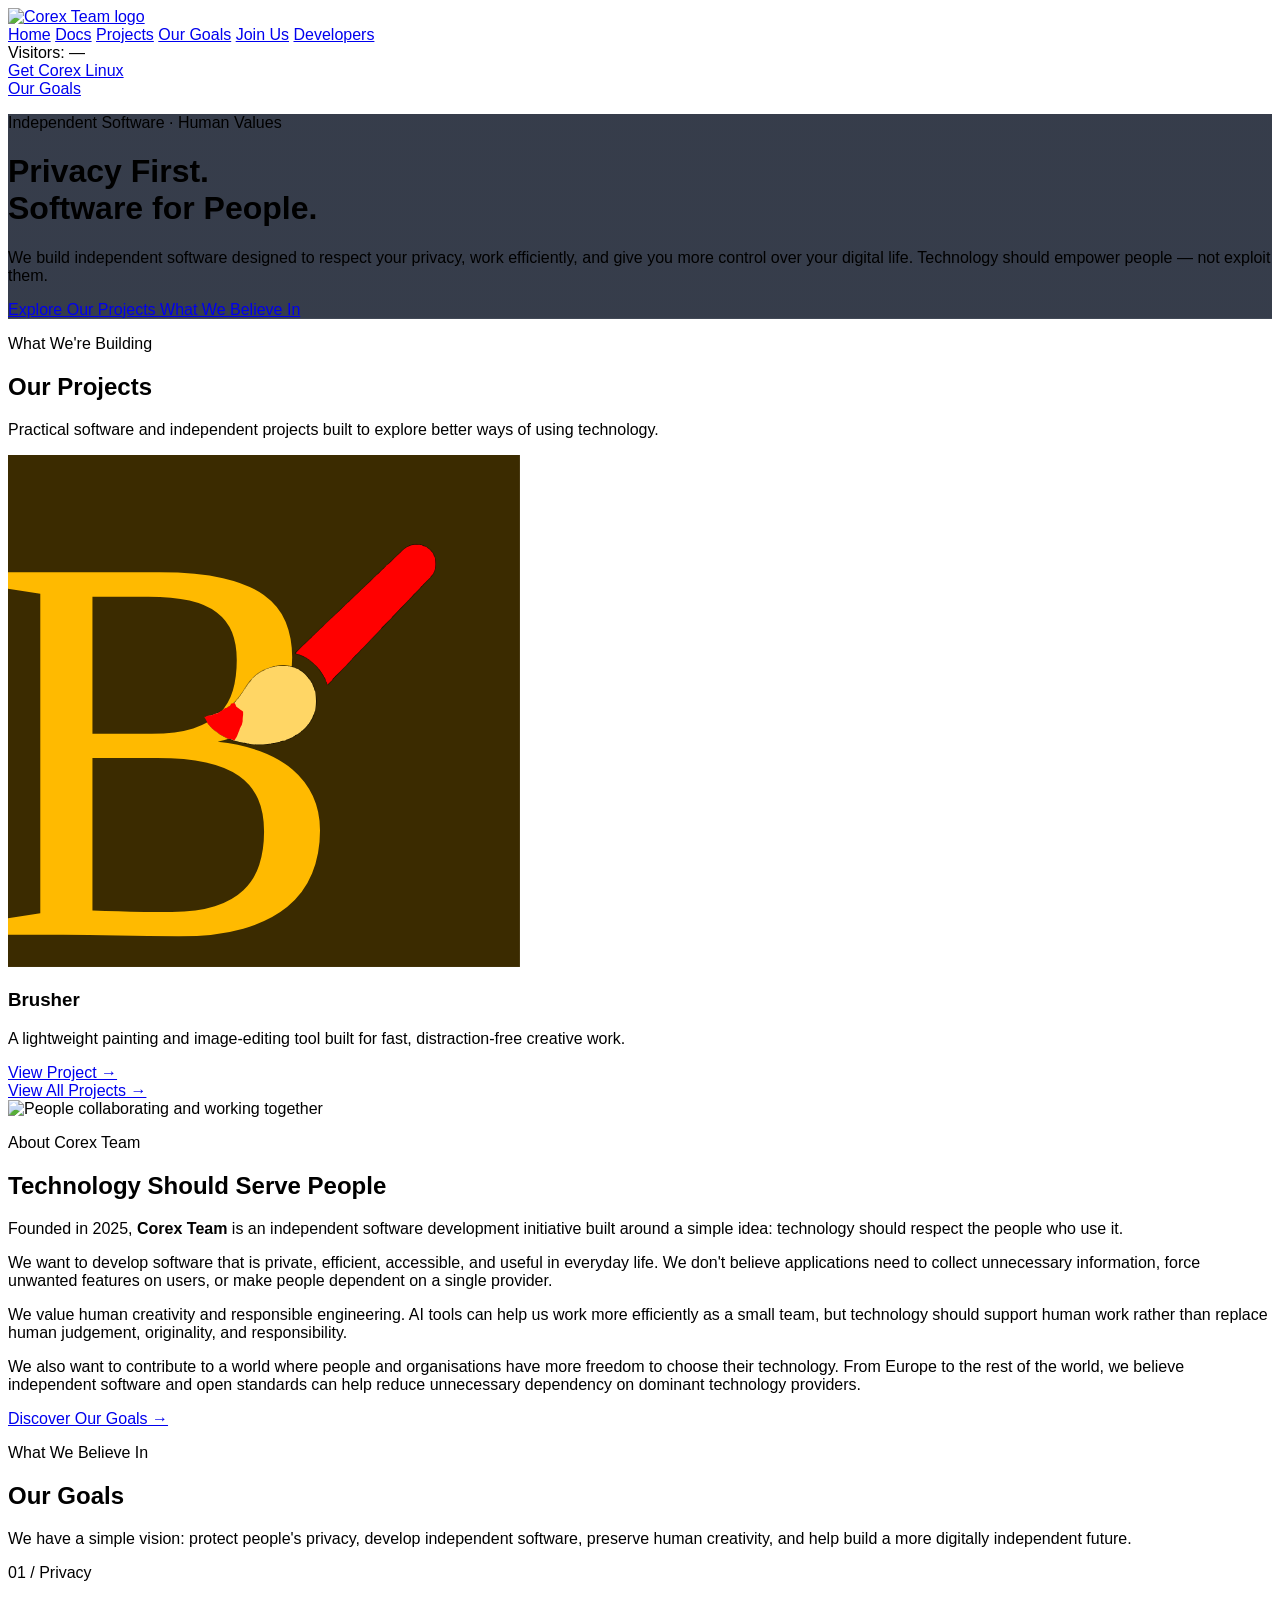
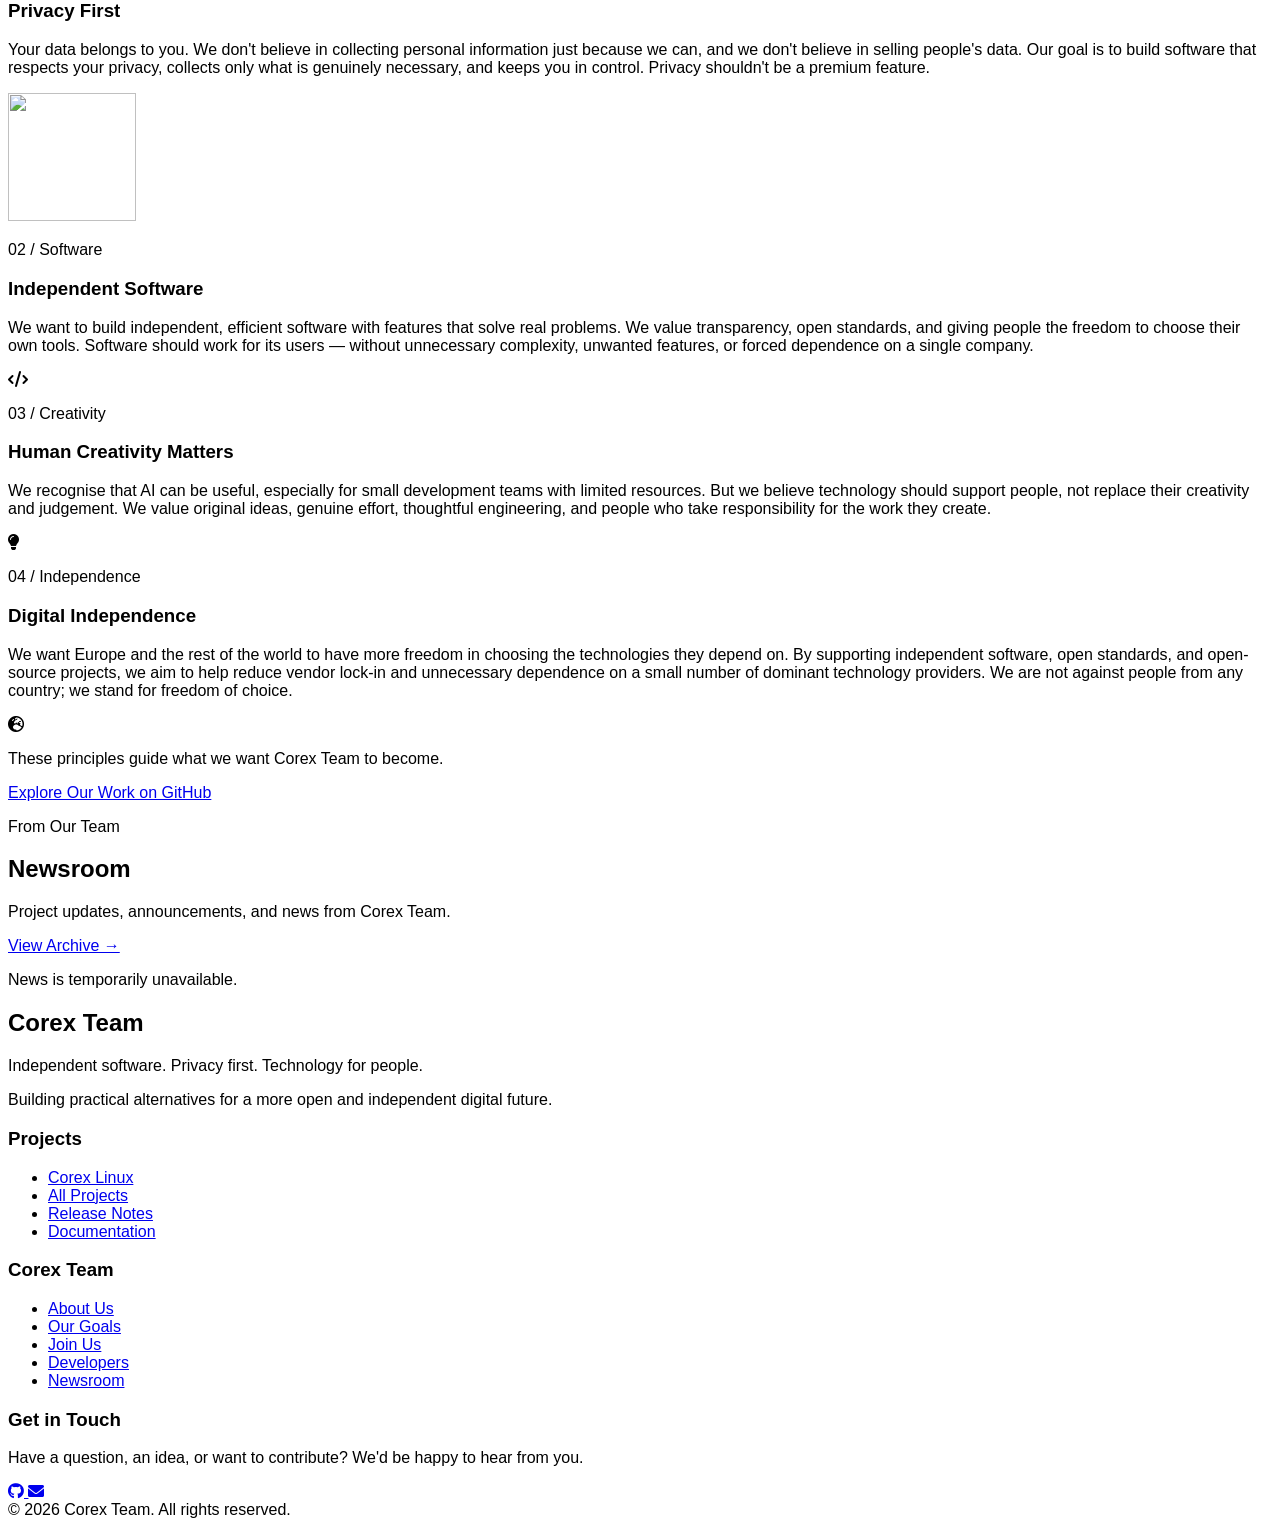
==== commit 1cb85713: "Update and add GIF for Privacy" ====
--- a/index.html
+++ b/index.html
@@ -311,9 +311,15 @@
             </div>
 
             <div class="shrink-0 flex items-center justify-center
-                        w-14 h-14 md:w-32 md:h-32"
+            w-14 h-14 md:w-32 md:h-32"
                  aria-hidden="true">
-              <i class="fa-solid fa-shield-halved text-5xl md:text-8xl text-blue-600"></i>
+              <img
+                src="privacy-lock.gif"
+                alt=""
+                width="128"
+                height="128"
+                class="w-full h-full object-contain"
+              >
             </div>
 
           </article>
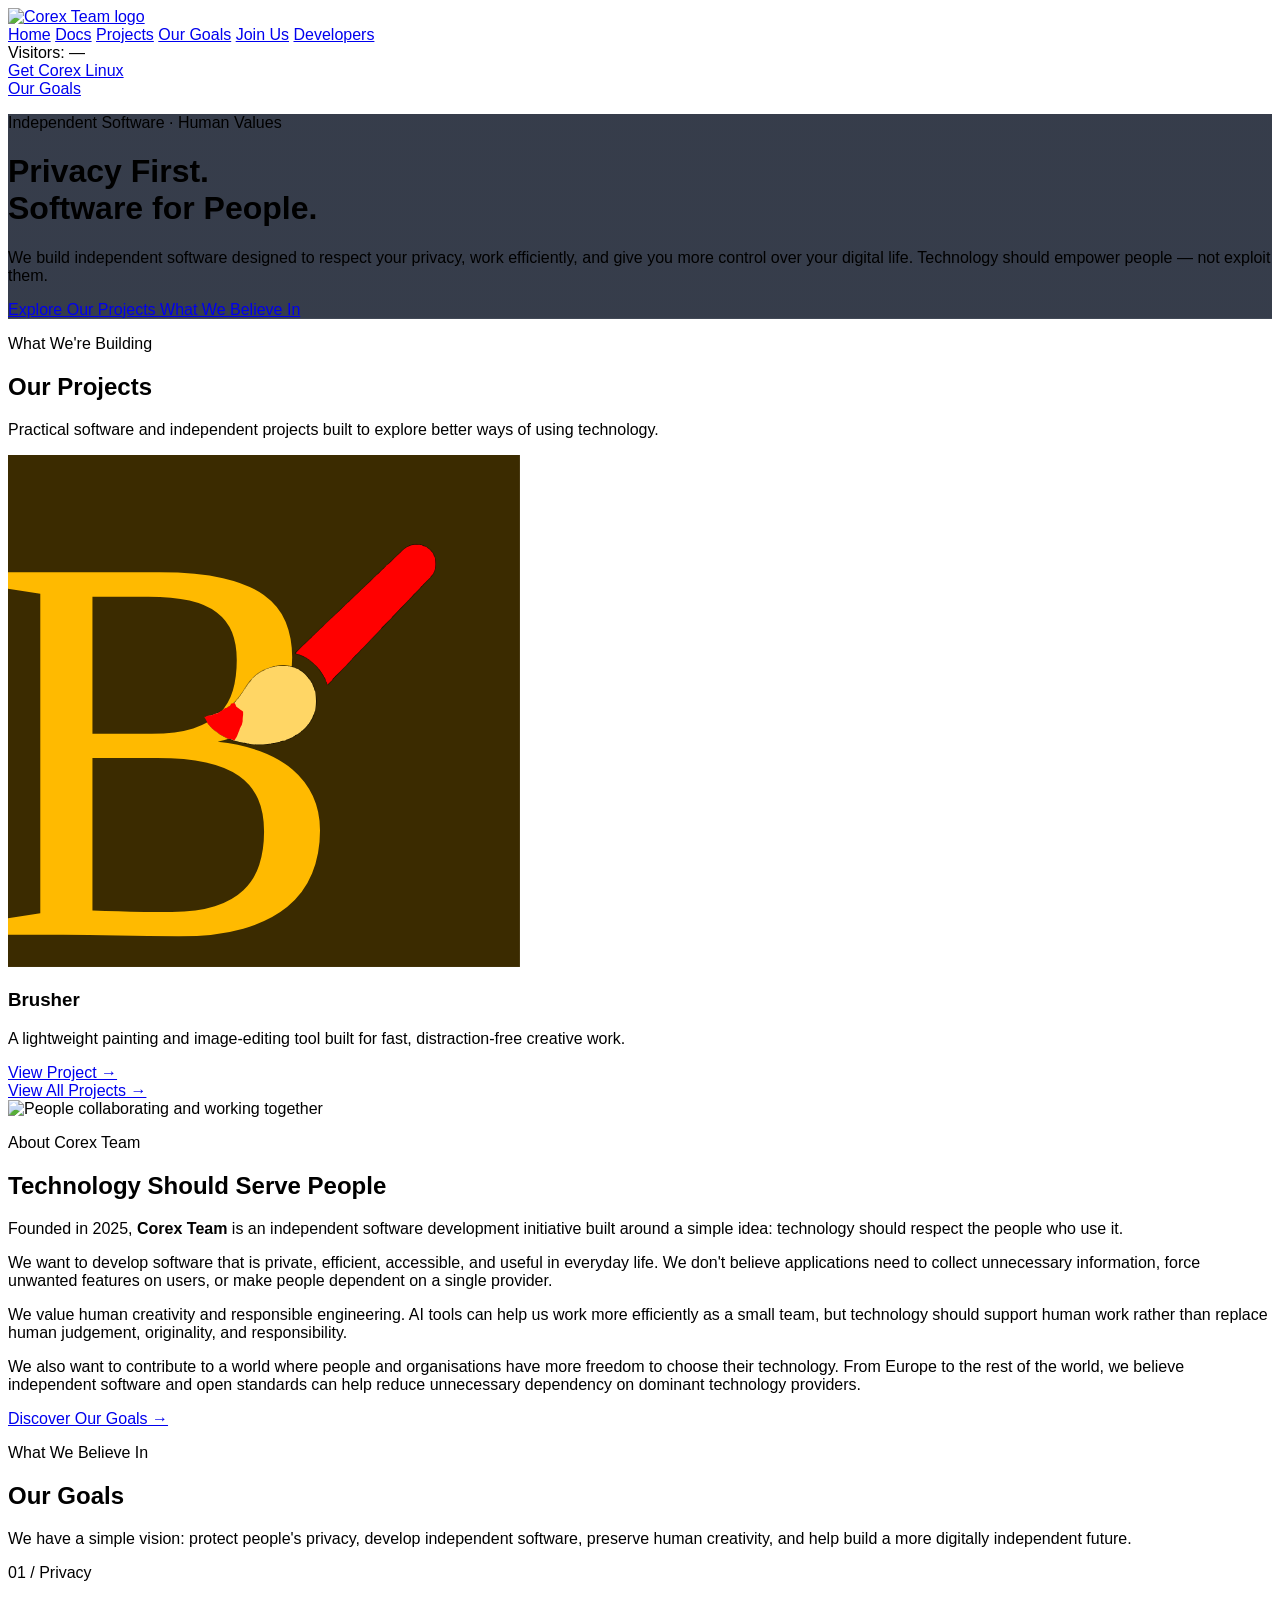
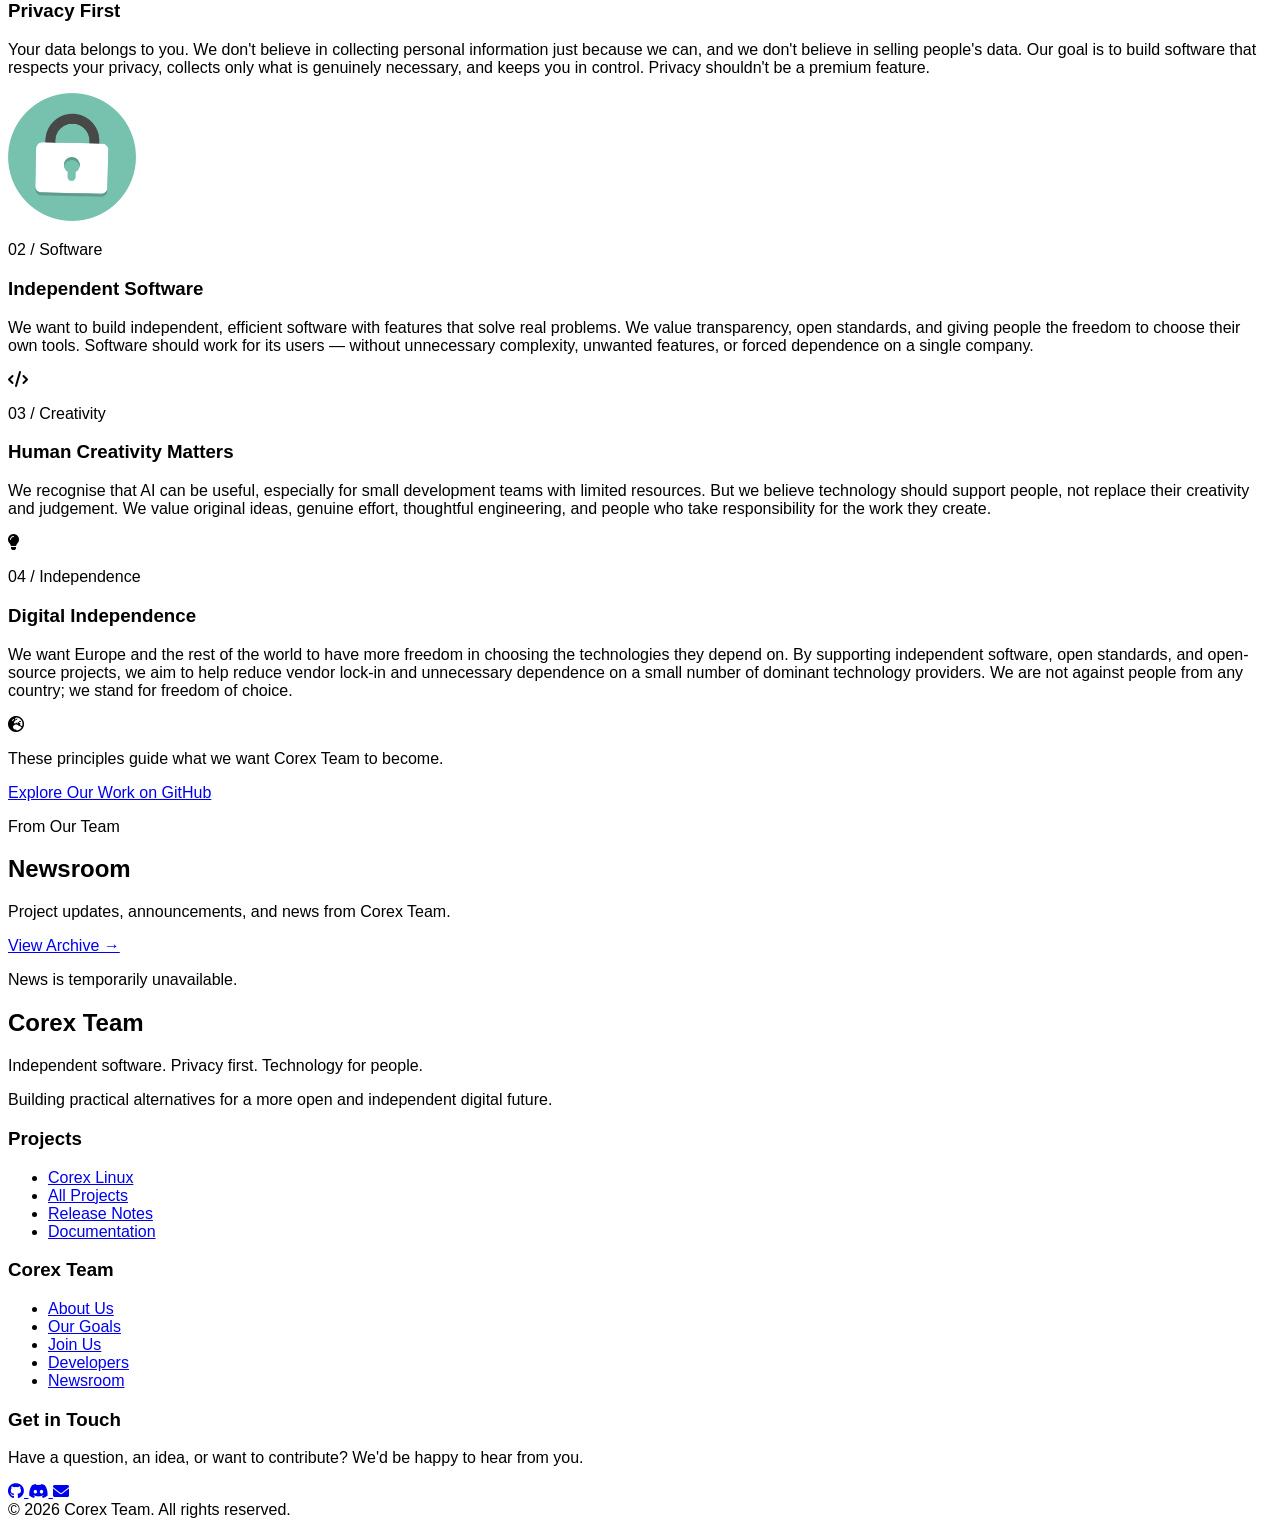
==== commit 150c46e5: "adding discord" ====
--- a/index.html
+++ b/index.html
@@ -579,6 +579,13 @@
               class="hover:text-white text-2xl transition"
             >
               <i class="fa-brands fa-github" aria-hidden="true"></i>
+            </a>
+            <a
+              href="https://discord.gg/XSCWAy6eHj"
+              aria-label="Corex Team on Discord"
+              class="hover:text-white text-2xl transition"
+            >
+              <i class="fa-brands fa-discord" aria-hidden="true"></i>
             </a>
 
             <a
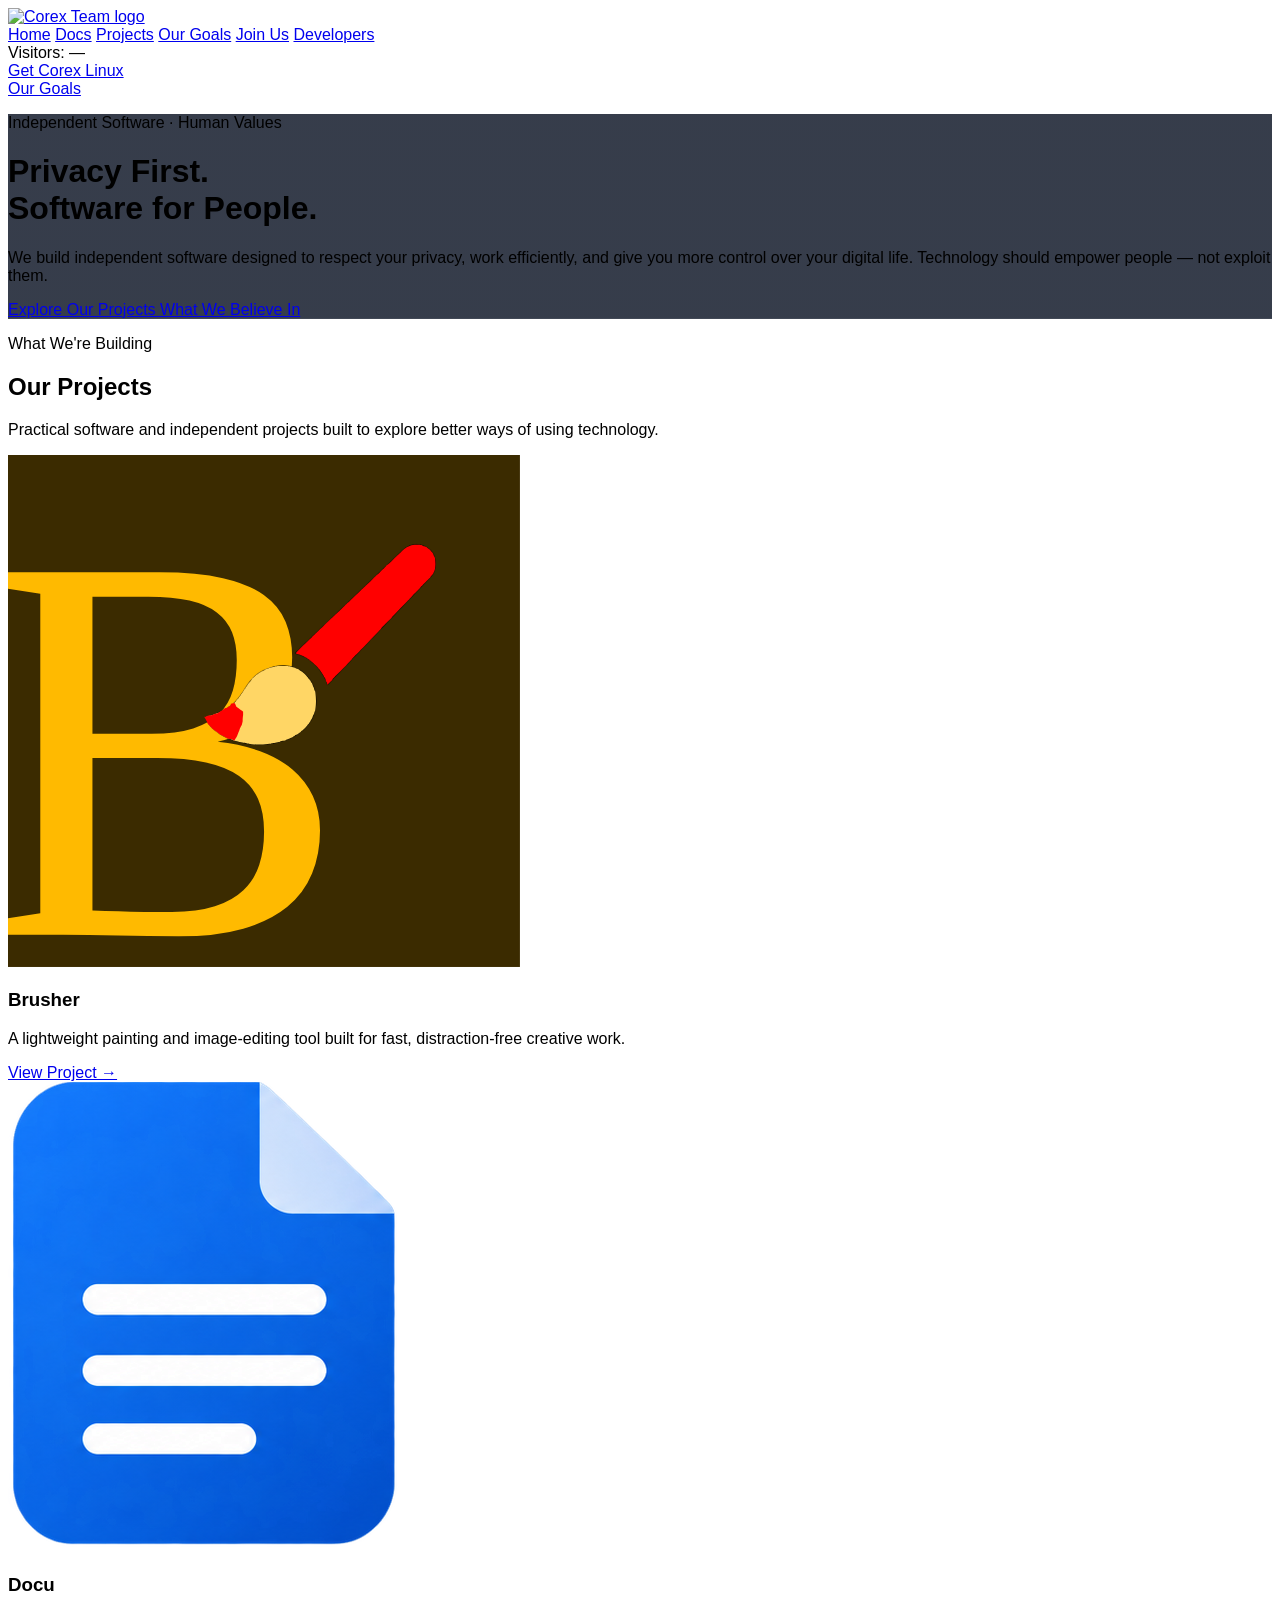
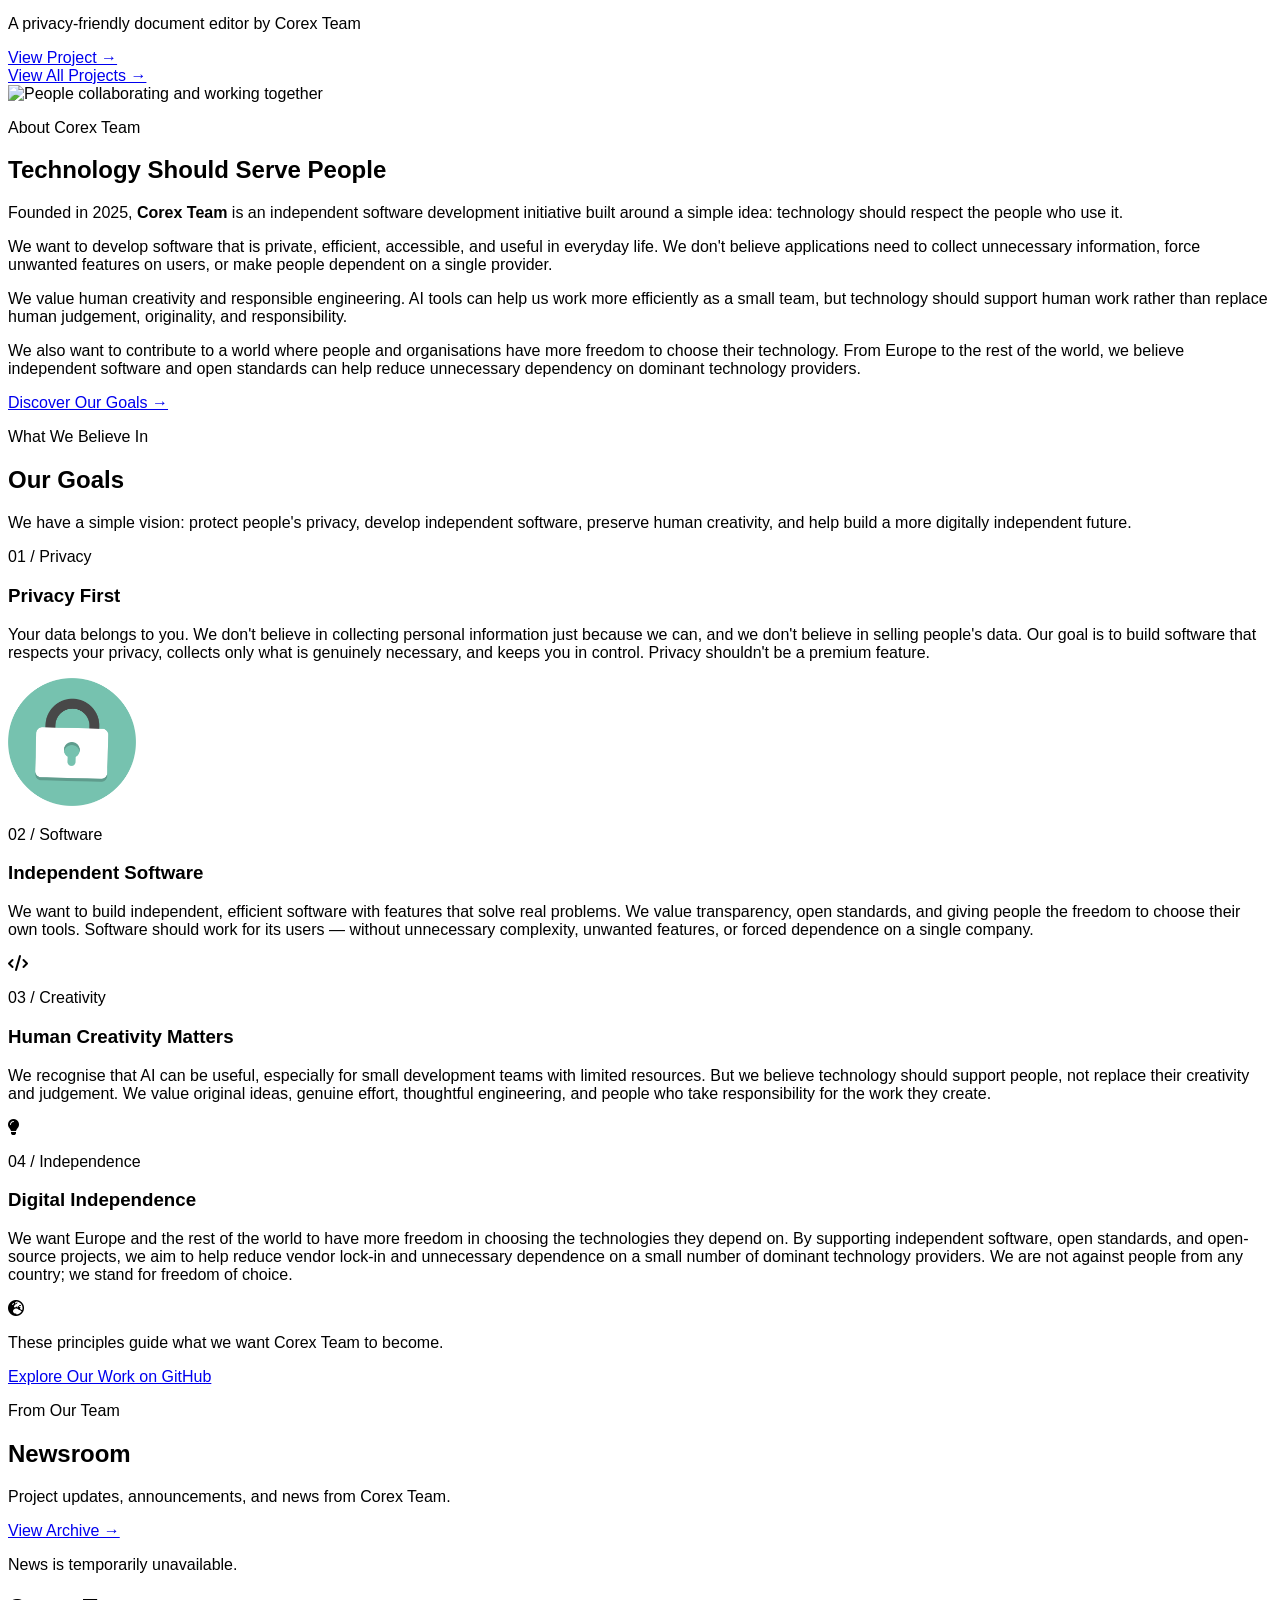
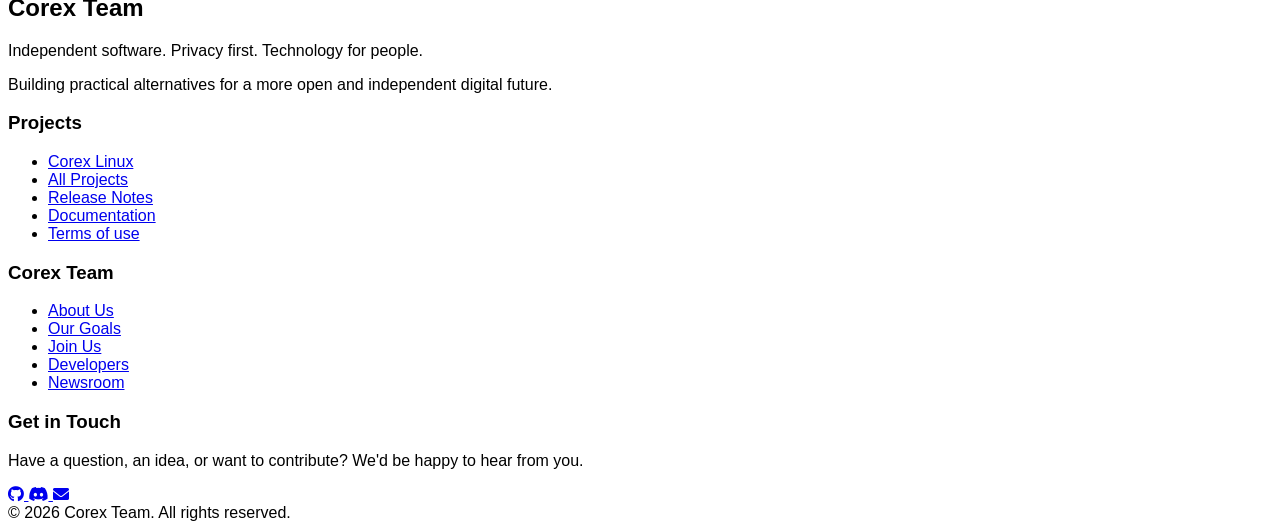
==== commit d3ff1236: "adding terms of use in index.html" ====
--- a/index.html
+++ b/index.html
@@ -523,6 +523,11 @@
             <li>
               <a href="documentation.html" class="hover:text-white transition">
                 Documentation
+              </a>
+            </li>
+            <li>
+              <a href="terms_of_use.html" class="hover:text-white transition">
+                Terms of use
               </a>
             </li>
           </ul>
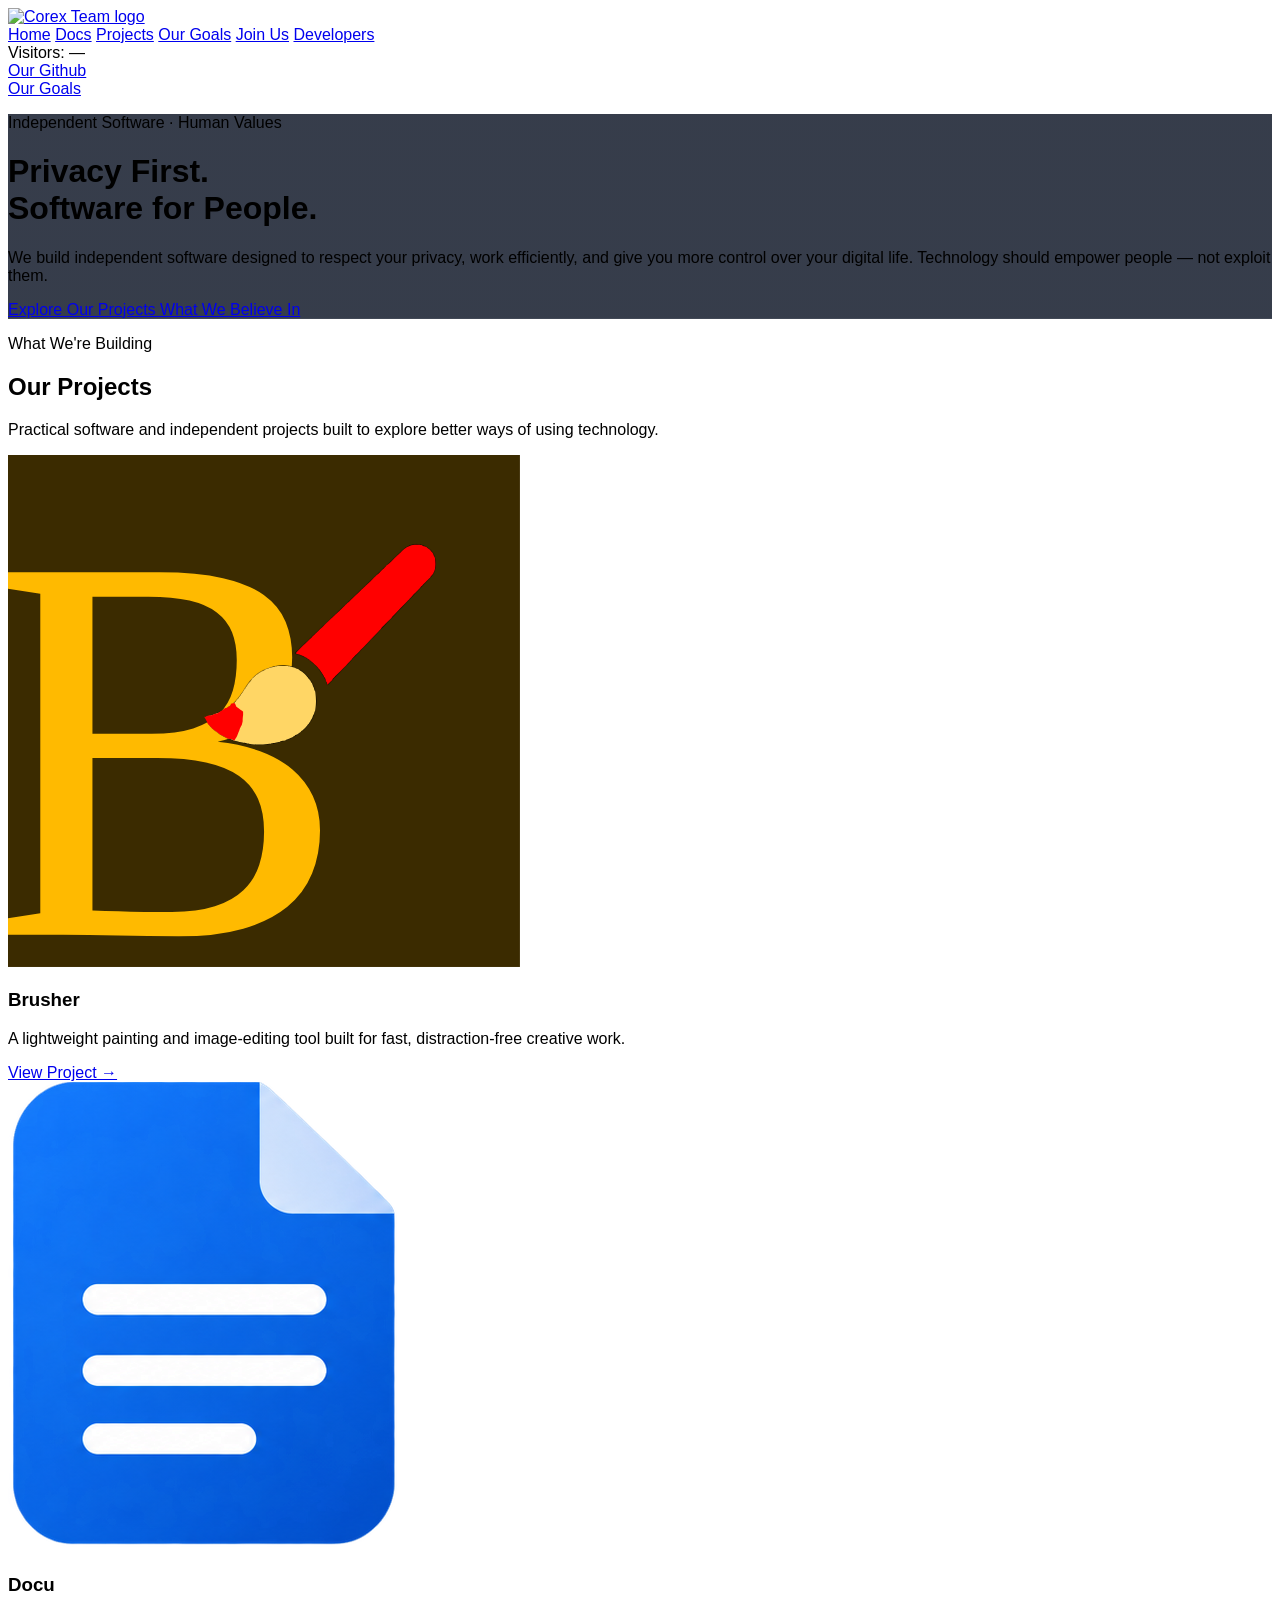
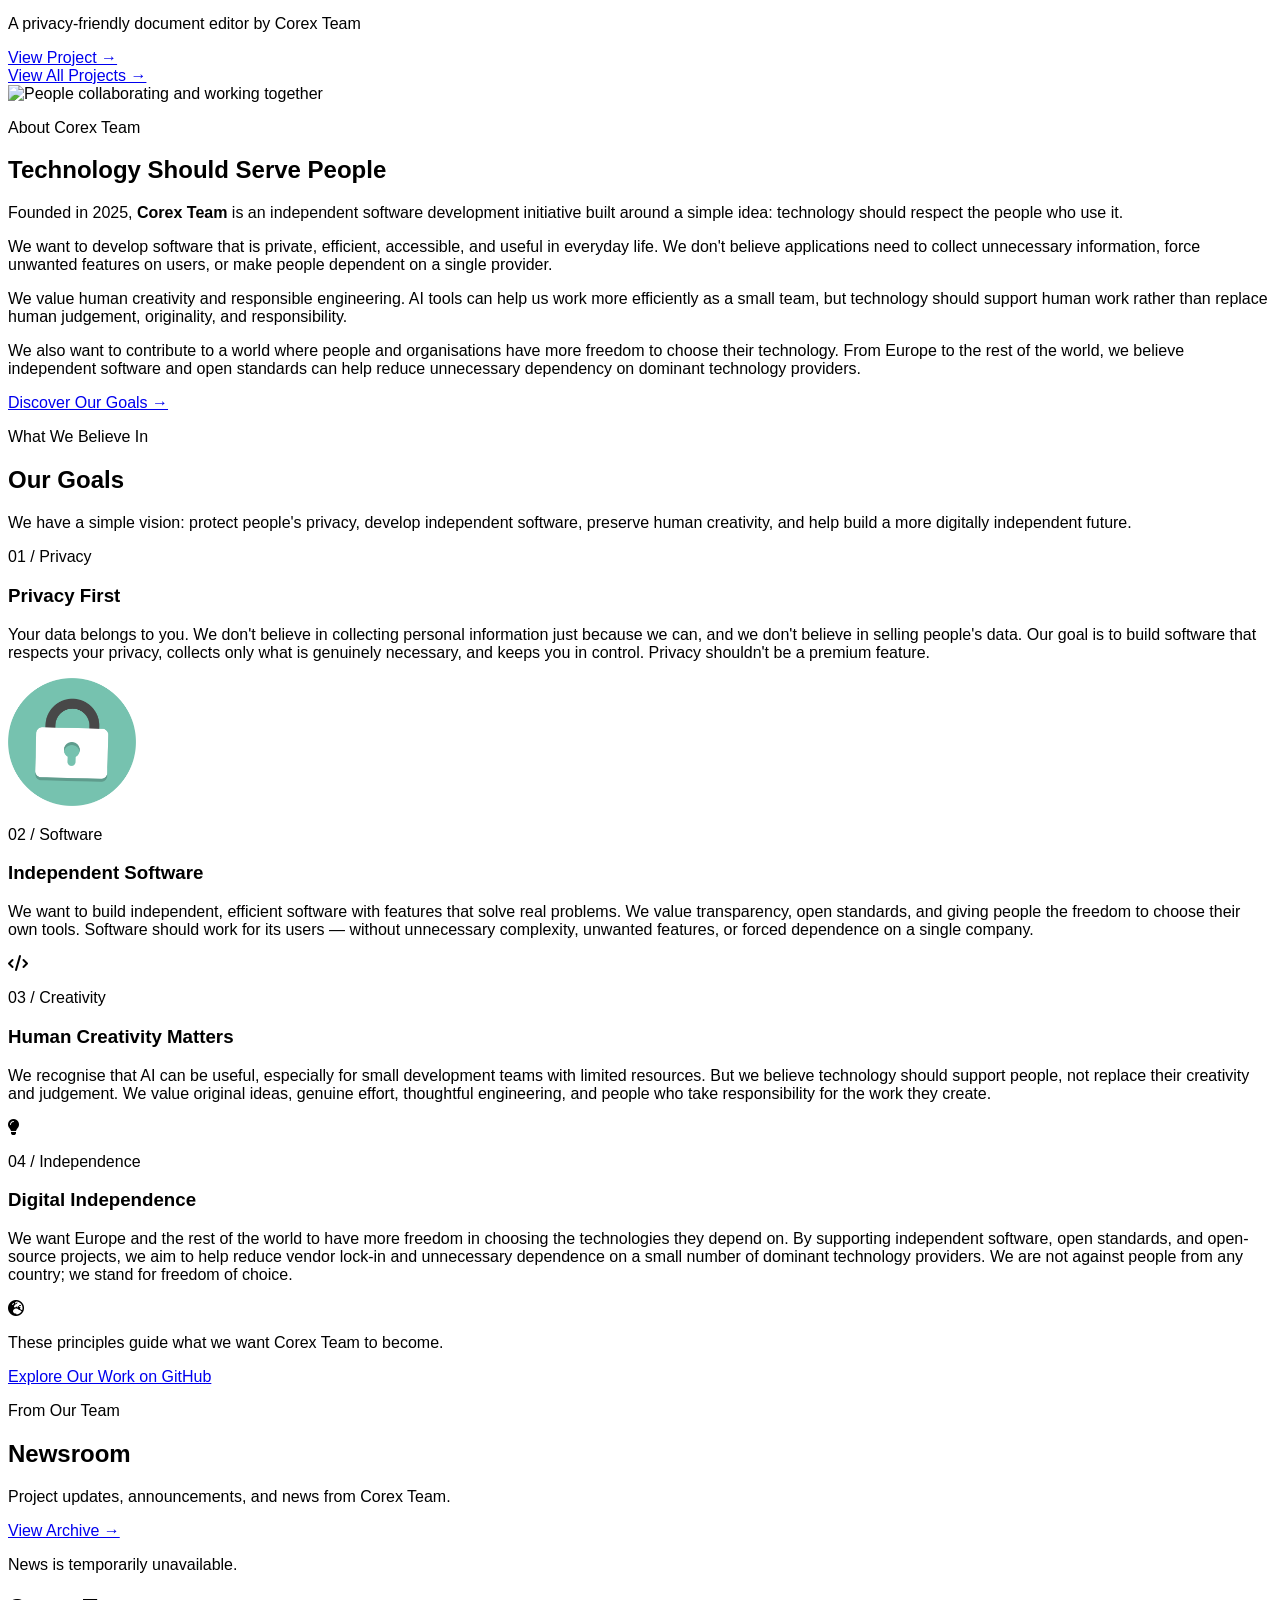
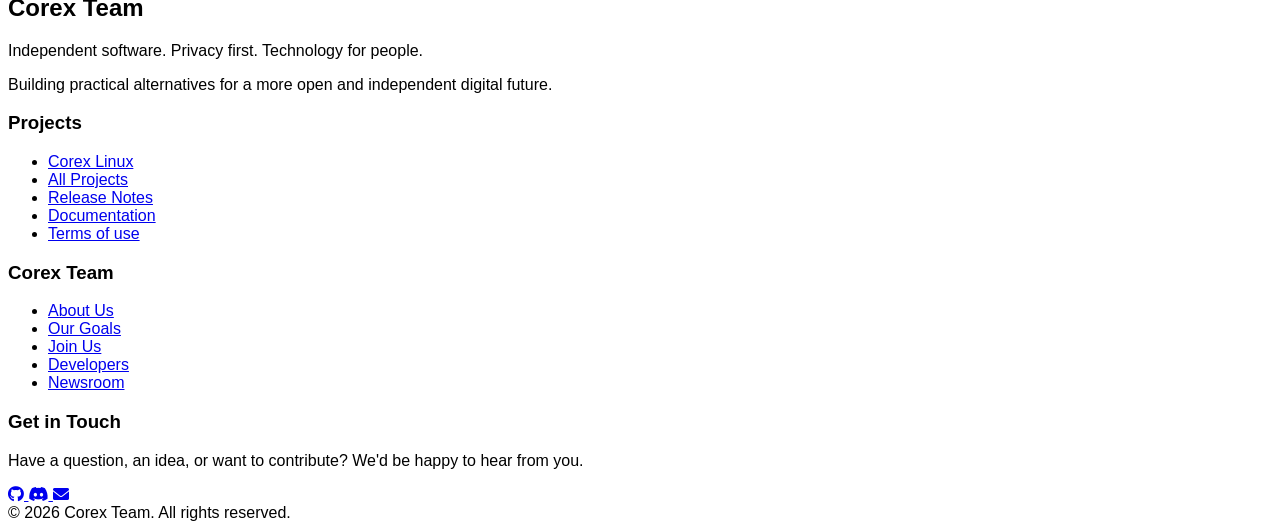
==== commit 0a9e20ba: "no Corex Linux in index.html" ====
--- a/index.html
+++ b/index.html
@@ -110,10 +110,10 @@
         </div>
 
         <a
-          href="https://github.com/The-Corex-Team/Corex-Linux"
+          href="https://github.com/The-Corex-Team/"
           class="bg-blue-600 text-white px-5 py-2 rounded font-semibold hover:bg-blue-700 transition whitespace-nowrap"
         >
-          Get Corex Linux
+          Our Github
         </a>
       </div>
 
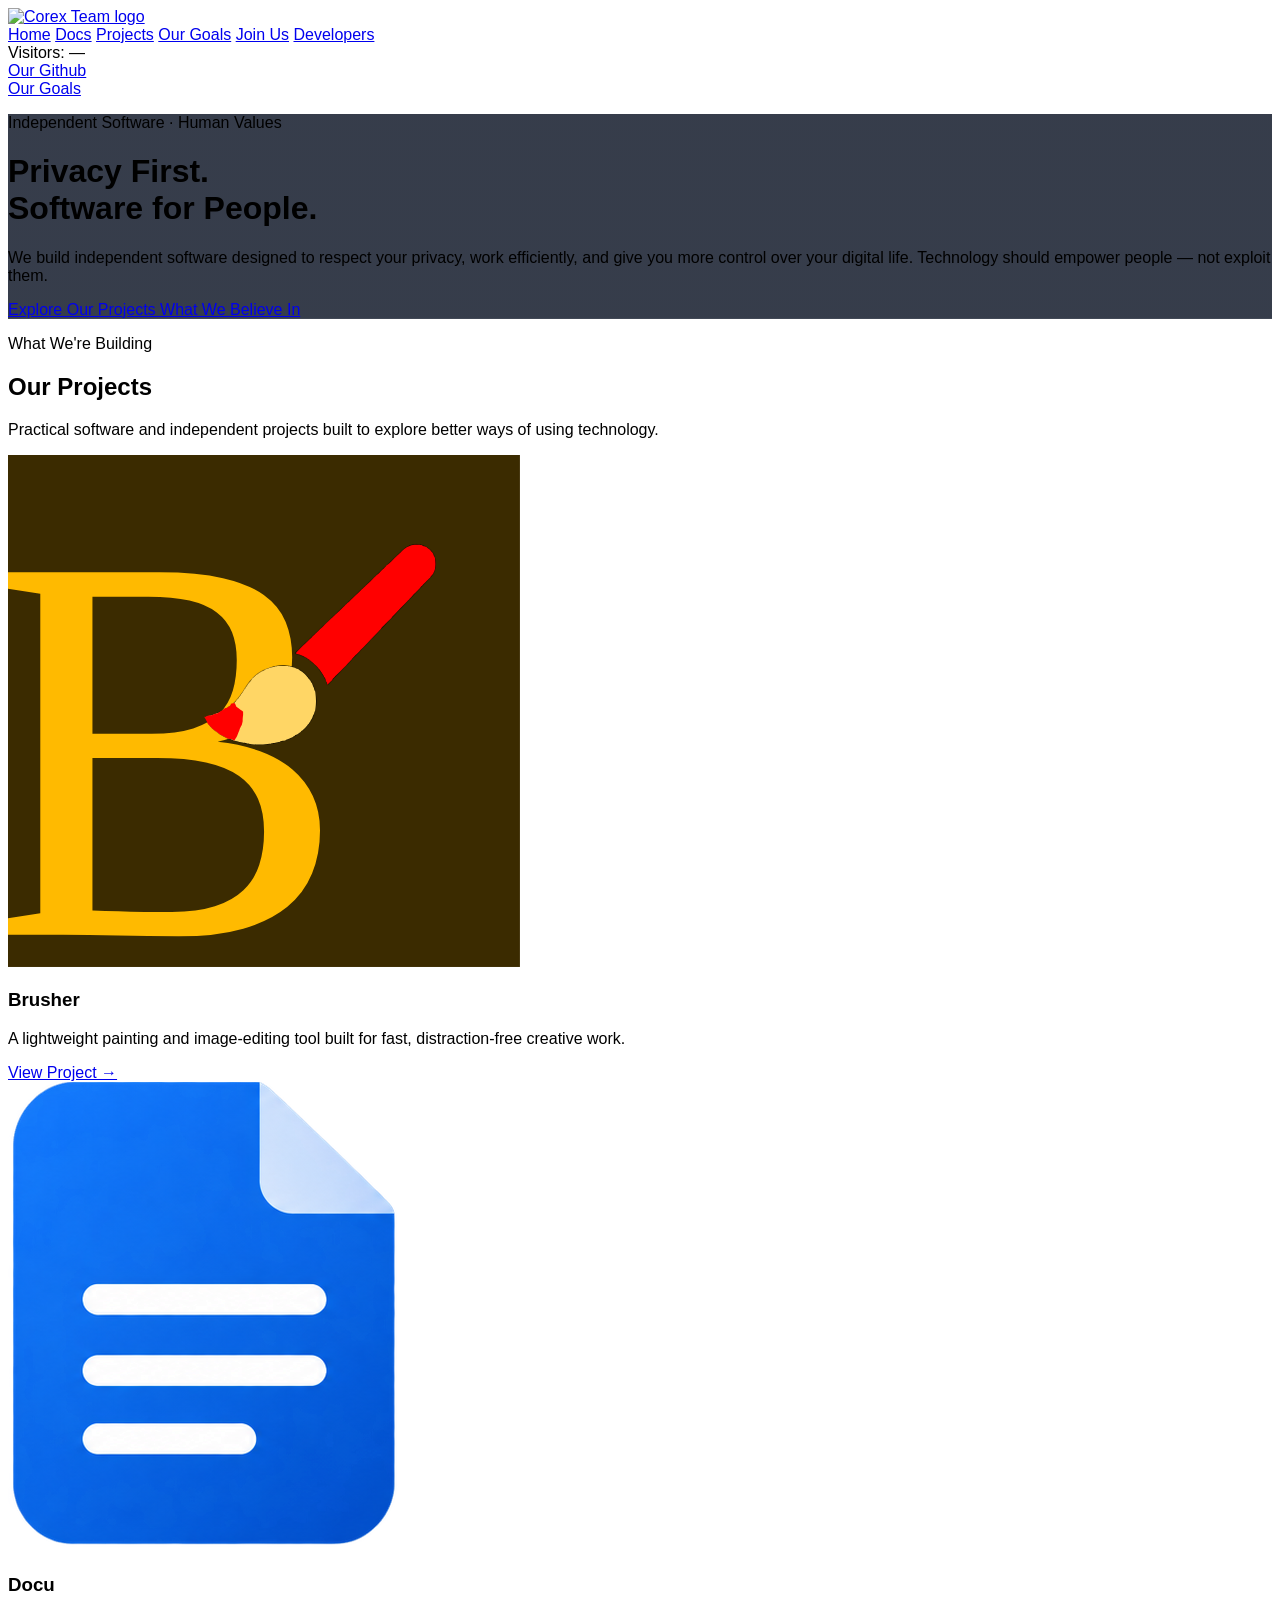
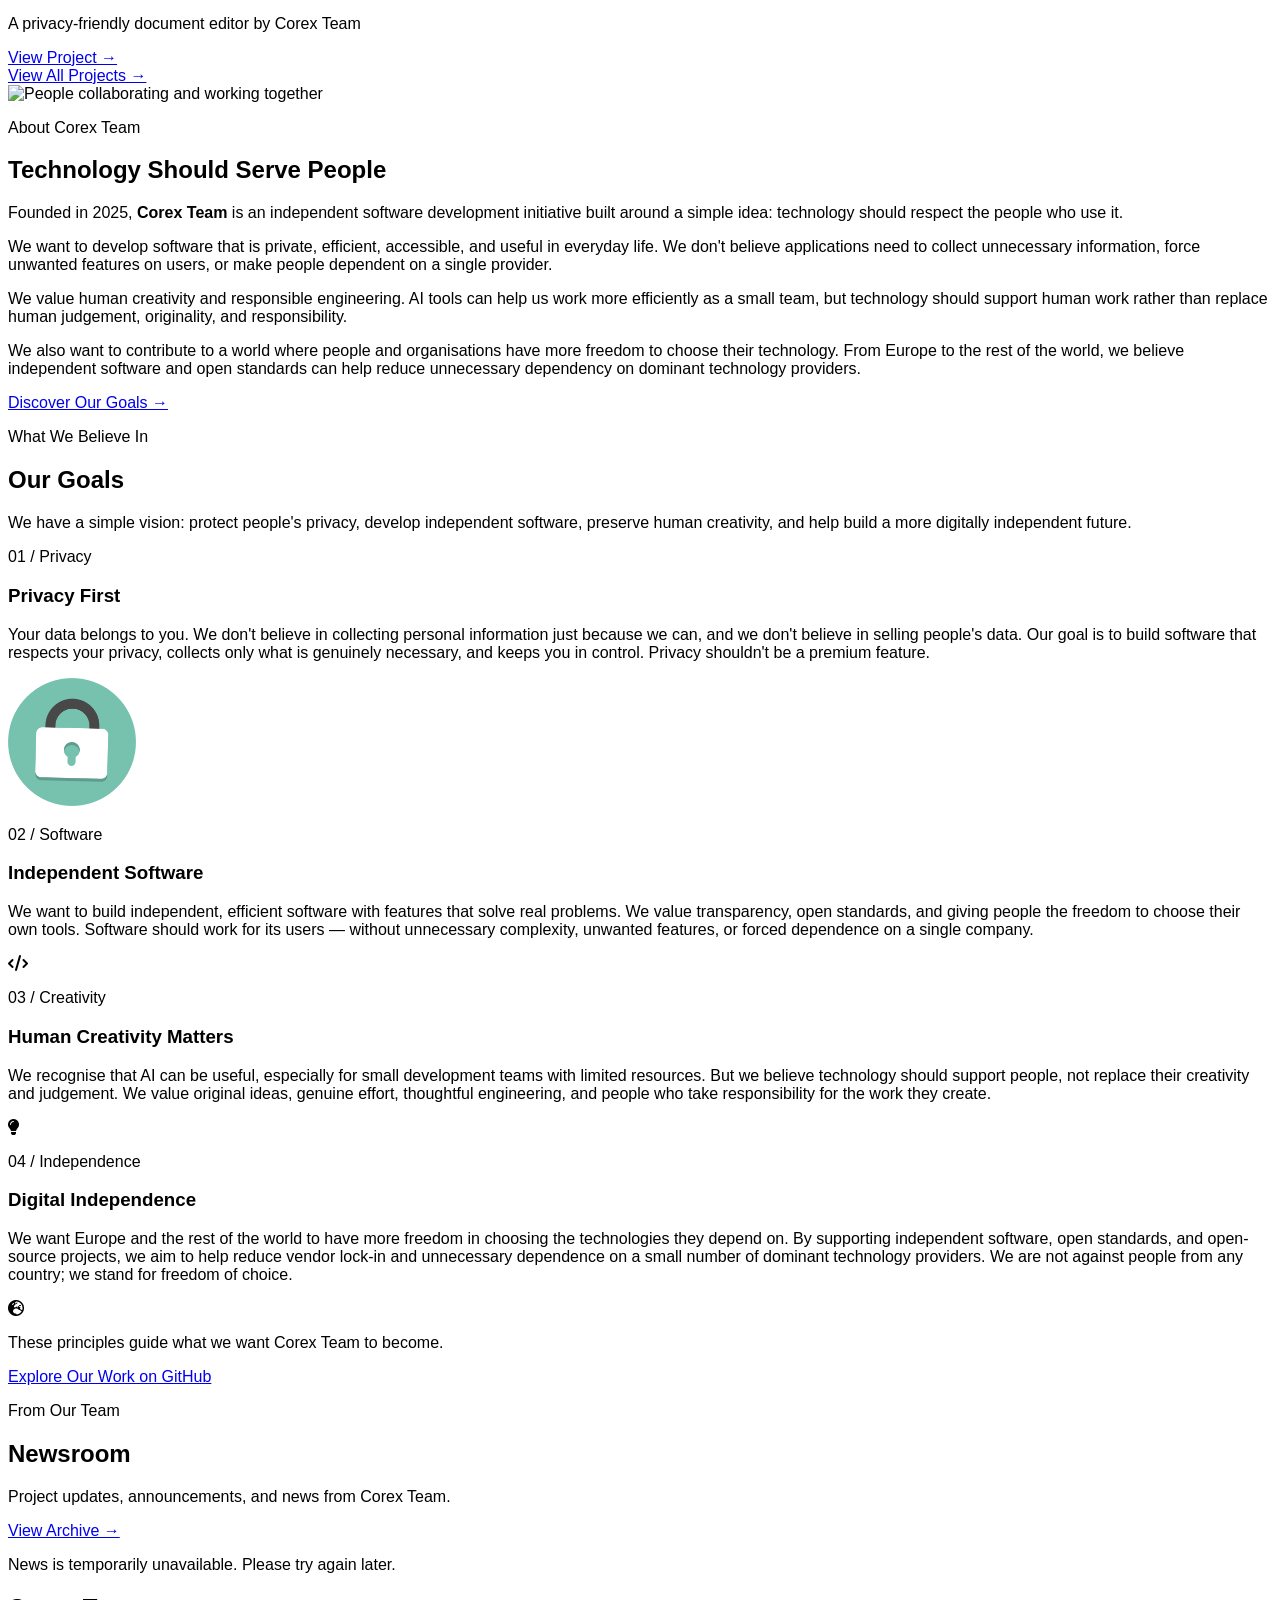
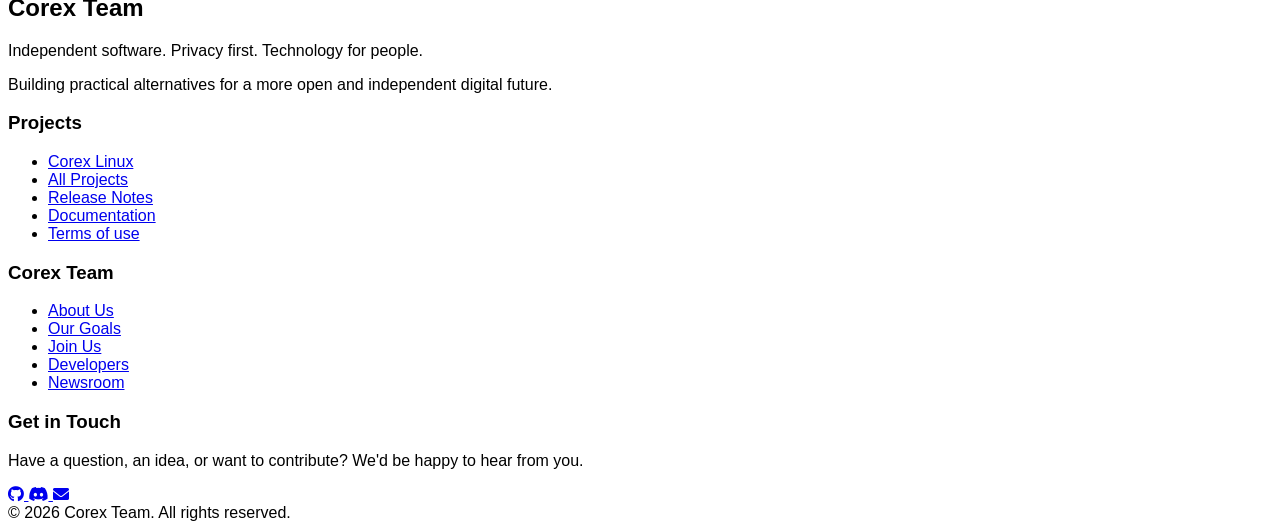
==== commit a8114ca9: "Replace Supabase with the Cloudflare corex-api index.html, news.html and products.html now load news" ====
--- a/index.html
+++ b/index.html
@@ -10,9 +10,6 @@
 
   <!-- Tailwind CSS -->
   <script src="https://cdn.tailwindcss.com"></script>
-
-  <!-- Supabase Client -->
-  <script src="https://unpkg.com/@supabase/supabase-js@2"></script>
 
   <!-- Icons -->
   <link rel="stylesheet" href="https://cdnjs.cloudflare.com/ajax/libs/font-awesome/6.0.0/css/all.min.css">
@@ -615,17 +612,20 @@
   <!-- JAVASCRIPT -->
   <script>
     // -----------------------------------------
-    // SUPABASE CONFIGURATION
-    // -----------------------------------------
-    const supabaseUrl = 'https://nmjihkyqwfrwvlntcuek.supabase.co';
-    const supabaseKey = 'sb_publishable_bJ5fasAa3uZGEWYR3TpgJQ_up1J5aRv';
-
-    // A publishable key is intended for browser use.
-    // Protect database access with correct Supabase RLS policies.
-    const supabaseClient =
-      typeof supabase !== 'undefined'
-        ? supabase.createClient(supabaseUrl, supabaseKey)
-        : null;
+    // API (Cloudflare Worker "corex-api")
+    // -----------------------------------------
+    // Address of the API. If you ever move it, change it here only.
+    const API_BASE = 'https://api.corexteam.org';
+
+    async function api(path, options) {
+      const response = await fetch(API_BASE + path, options);
+
+      if (!response.ok) {
+        throw new Error(`HTTP ${response.status}`);
+      }
+
+      return response.json();
+    }
 
     // -----------------------------------------
     // HTML ESCAPING
@@ -824,22 +824,8 @@
       const container = document.getElementById('news-feed');
       if (!container) return;
 
-      if (!supabaseClient) {
-        container.innerHTML = `
-          <p class="text-gray-600 md:col-span-2 lg:col-span-3">
-            News is temporarily unavailable.
-          </p>`;
-        return;
-      }
-
       try {
-        const { data, error } = await supabaseClient
-          .from('news')
-          .select('title, content, created_at, author')
-          .order('created_at', { ascending: false })
-          .limit(6);
-
-        if (error) throw error;
+        const { news: data } = await api('/api/news?limit=6');
 
         if (!data || data.length === 0) {
           container.innerHTML = `
@@ -898,22 +884,15 @@
     // -----------------------------------------
     // VISITOR COUNTER
     // -----------------------------------------
-    // This preserves the existing read-then-update design.
-    // For reliable concurrent counting, use a database-side
-    // atomic operation or a server-side function instead.
+    // The API adds 1 in a single database step, so simultaneous
+    // visitors are all counted correctly.
     async function showCounterOnly() {
       const element = document.getElementById('visitor-count');
-      if (!element || !supabaseClient) return;
+      if (!element) return;
 
       try {
-        const { data, error } = await supabaseClient
-          .from('site_counter')
-          .select('visits')
-          .eq('id', 1)
-          .single();
-
-        element.textContent =
-          error || !data ? '—' : String(data.visits);
+        const data = await api('/api/visits');
+        element.textContent = String(data.visits);
       } catch (_) {
         element.textContent = '—';
       }
@@ -921,10 +900,10 @@
 
     async function incrementAndShowVisitorCount() {
       const element = document.getElementById('visitor-count');
-
-      if (!element || !supabaseClient) return;
+      if (!element) return;
 
       try {
+        // Do not count reloads within 10 seconds twice.
         const throttleKey = 'corex_counter_throttle';
         const last = Number(sessionStorage.getItem(throttleKey) || 0);
         const now = Date.now();
@@ -934,34 +913,10 @@
           return;
         }
 
-        const { data, error } = await supabaseClient
-          .from('site_counter')
-          .select('visits')
-          .eq('id', 1)
-          .single();
-
-        if (error || !data) {
-          element.textContent = '—';
-          return;
-        }
-
-        const nextCount = Number(data.visits) + 1;
-
-        const { error: updateError } = await supabaseClient
-          .from('site_counter')
-          .update({
-            visits: nextCount,
-            updated_at: new Date().toISOString()
-          })
-          .eq('id', 1);
-
-        if (updateError) {
-          element.textContent = String(data.visits);
-          return;
-        }
+        const data = await api('/api/visits', { method: 'POST' });
 
         sessionStorage.setItem(throttleKey, String(now));
-        element.textContent = String(nextCount);
+        element.textContent = String(data.visits);
 
       } catch (error) {
         element.textContent = '—';
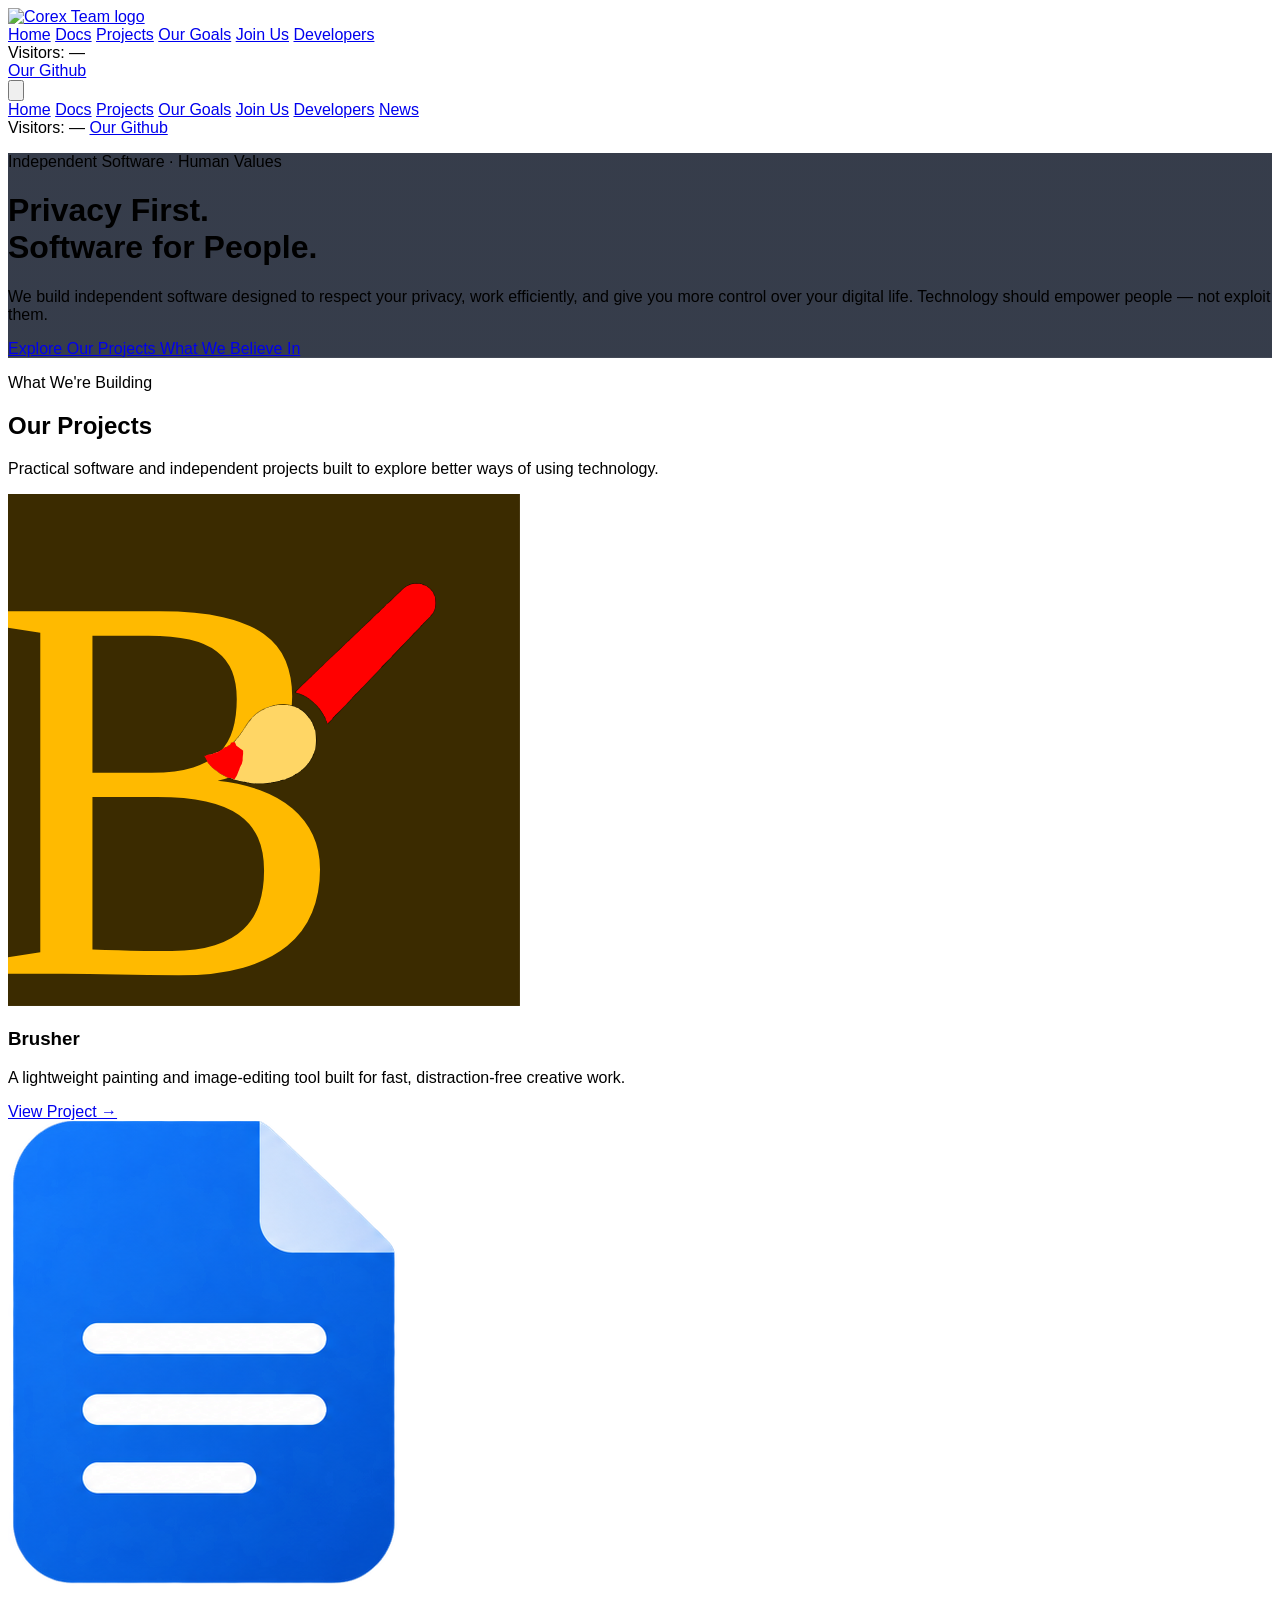
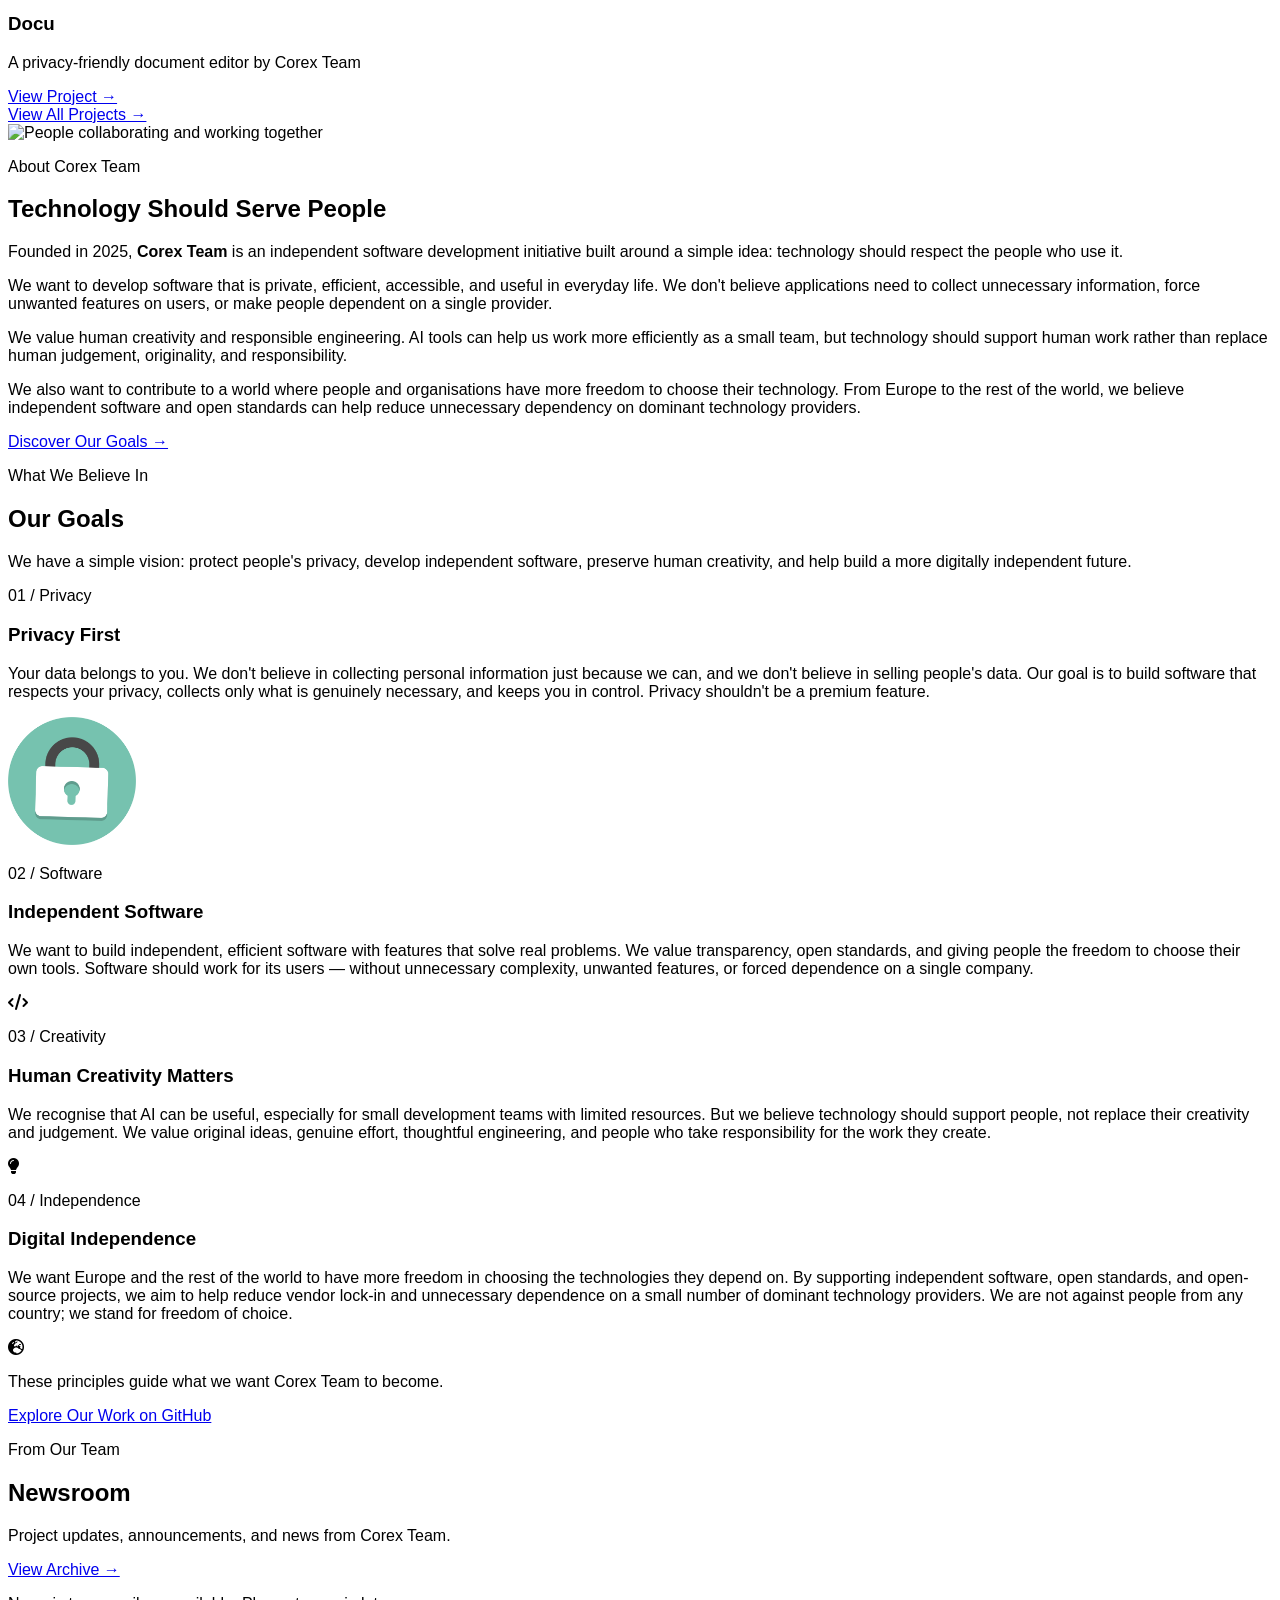
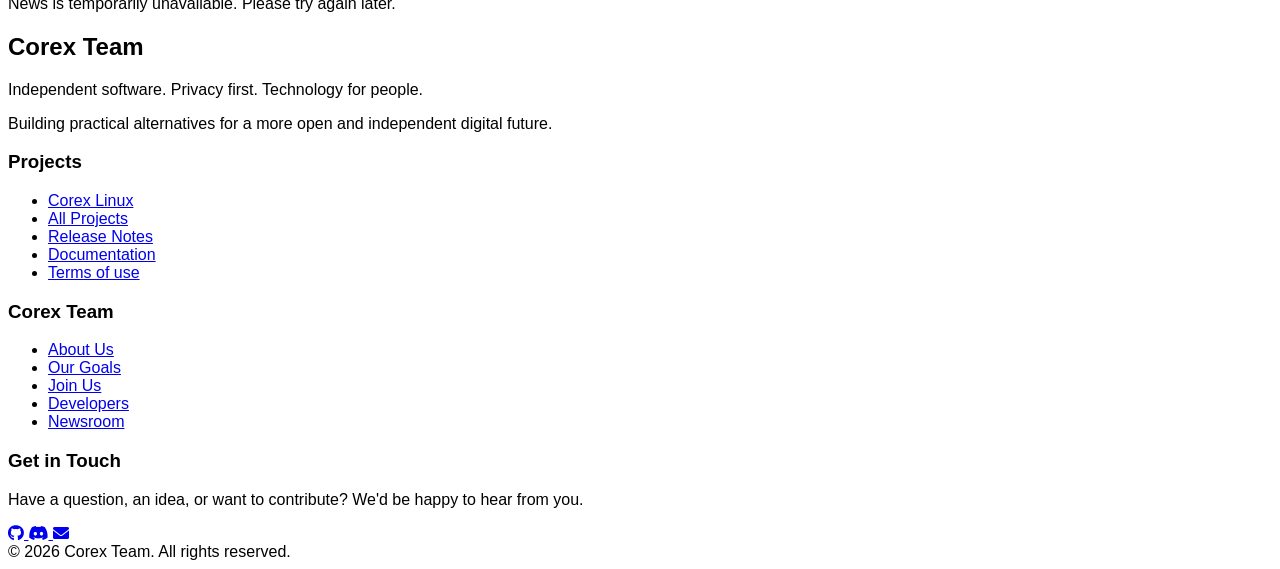
==== commit 145d2f9a: "Add a mobile menu so the top bar works on phones The top bar links were hidden below the md/lg break" ====
--- a/index.html
+++ b/index.html
@@ -103,7 +103,7 @@
       <div class="hidden md:flex items-center gap-5">
         <div class="text-sm text-gray-500 whitespace-nowrap">
           Visitors:
-          <span id="visitor-count" class="text-gray-900 font-semibold">—</span>
+          <span id="visitor-count" data-visitor-count class="text-gray-900 font-semibold">—</span>
         </div>
 
         <a
@@ -114,11 +114,39 @@
         </a>
       </div>
 
-      <a href="#goals"
-         class="md:hidden text-blue-600 font-semibold whitespace-nowrap">
-        Our Goals
-      </a>
-
+
+      <!-- Mobile menu button -->
+      <button id="menuBtn" type="button"
+              class="lg:hidden shrink-0 text-gray-700 w-11 h-11 flex items-center justify-center rounded hover:bg-gray-100"
+              aria-label="Open menu" aria-expanded="false" aria-controls="mobileMenu">
+        <svg class="w-7 h-7" fill="none" stroke="currentColor" stroke-width="2" stroke-linecap="round"
+             viewBox="0 0 24 24" aria-hidden="true">
+          <path d="M4 6h16M4 12h16M4 18h16"></path>
+        </svg>
+      </button>
+    </div>
+
+    <!-- Mobile menu -->
+    <div id="mobileMenu" class="hidden lg:hidden border-t border-gray-100 bg-white">
+      <div class="container mx-auto px-6 py-3 flex flex-col font-medium text-gray-700">
+        <a href="index.html" class="py-3 hover:text-blue-600">Home</a>
+        <a href="documentation.html" class="py-3 hover:text-blue-600">Docs</a>
+        <a href="products.html" class="py-3 hover:text-blue-600">Projects</a>
+        <a href="#goals" class="py-3 hover:text-blue-600">Our Goals</a>
+        <a href="careers.html" class="py-3 hover:text-blue-600">Join Us</a>
+        <a href="developers.html" class="py-3 hover:text-blue-600">Developers</a>
+        <a href="news.html" class="py-3 hover:text-blue-600">News</a>
+        <div class="md:hidden flex items-center justify-between gap-4 pt-3 mt-2 border-t border-gray-100">
+          <span class="text-sm text-gray-500">
+            Visitors:
+            <span data-visitor-count class="text-gray-900 font-semibold">—</span>
+          </span>
+          <a href="https://github.com/The-Corex-Team/"
+             class="bg-blue-600 text-white px-5 py-2 rounded font-semibold hover:bg-blue-700 transition whitespace-nowrap">
+            Our Github
+          </a>
+        </div>
+      </div>
     </div>
   </nav>
 
@@ -886,22 +914,23 @@
     // -----------------------------------------
     // The API adds 1 in a single database step, so simultaneous
     // visitors are all counted correctly.
+    // The number is shown in the top bar and in the phone menu.
+    function setVisitorCount(text) {
+      document.querySelectorAll('[data-visitor-count]').forEach(element => {
+        element.textContent = text;
+      });
+    }
+
     async function showCounterOnly() {
-      const element = document.getElementById('visitor-count');
-      if (!element) return;
-
       try {
         const data = await api('/api/visits');
-        element.textContent = String(data.visits);
+        setVisitorCount(String(data.visits));
       } catch (_) {
-        element.textContent = '—';
+        setVisitorCount('—');
       }
     }
 
     async function incrementAndShowVisitorCount() {
-      const element = document.getElementById('visitor-count');
-      if (!element) return;
-
       try {
         // Do not count reloads within 10 seconds twice.
         const throttleKey = 'corex_counter_throttle';
@@ -916,10 +945,10 @@
         const data = await api('/api/visits', { method: 'POST' });
 
         sessionStorage.setItem(throttleKey, String(now));
-        element.textContent = String(data.visits);
+        setVisitorCount(String(data.visits));
 
       } catch (error) {
-        element.textContent = '—';
+        setVisitorCount('—');
         console.error('Visitor counter failed:', error);
       }
     }
@@ -932,5 +961,30 @@
     incrementAndShowVisitorCount();
   </script>
 
+  <script>
+    // Mobile menu toggle
+    (function () {
+      var btn = document.getElementById('menuBtn');
+      var menu = document.getElementById('mobileMenu');
+      if (!btn || !menu) return;
+
+      function setOpen(open) {
+        menu.classList.toggle('hidden', !open);
+        btn.setAttribute('aria-expanded', String(open));
+        btn.setAttribute('aria-label', open ? 'Close menu' : 'Open menu');
+      }
+
+      btn.addEventListener('click', function () {
+        setOpen(menu.classList.contains('hidden'));
+      });
+      menu.addEventListener('click', function (e) {
+        if (e.target.closest('a')) setOpen(false);
+      });
+      document.addEventListener('keydown', function (e) {
+        if (e.key === 'Escape') setOpen(false);
+      });
+    })();
+  </script>
+
 </body>
 </html>
